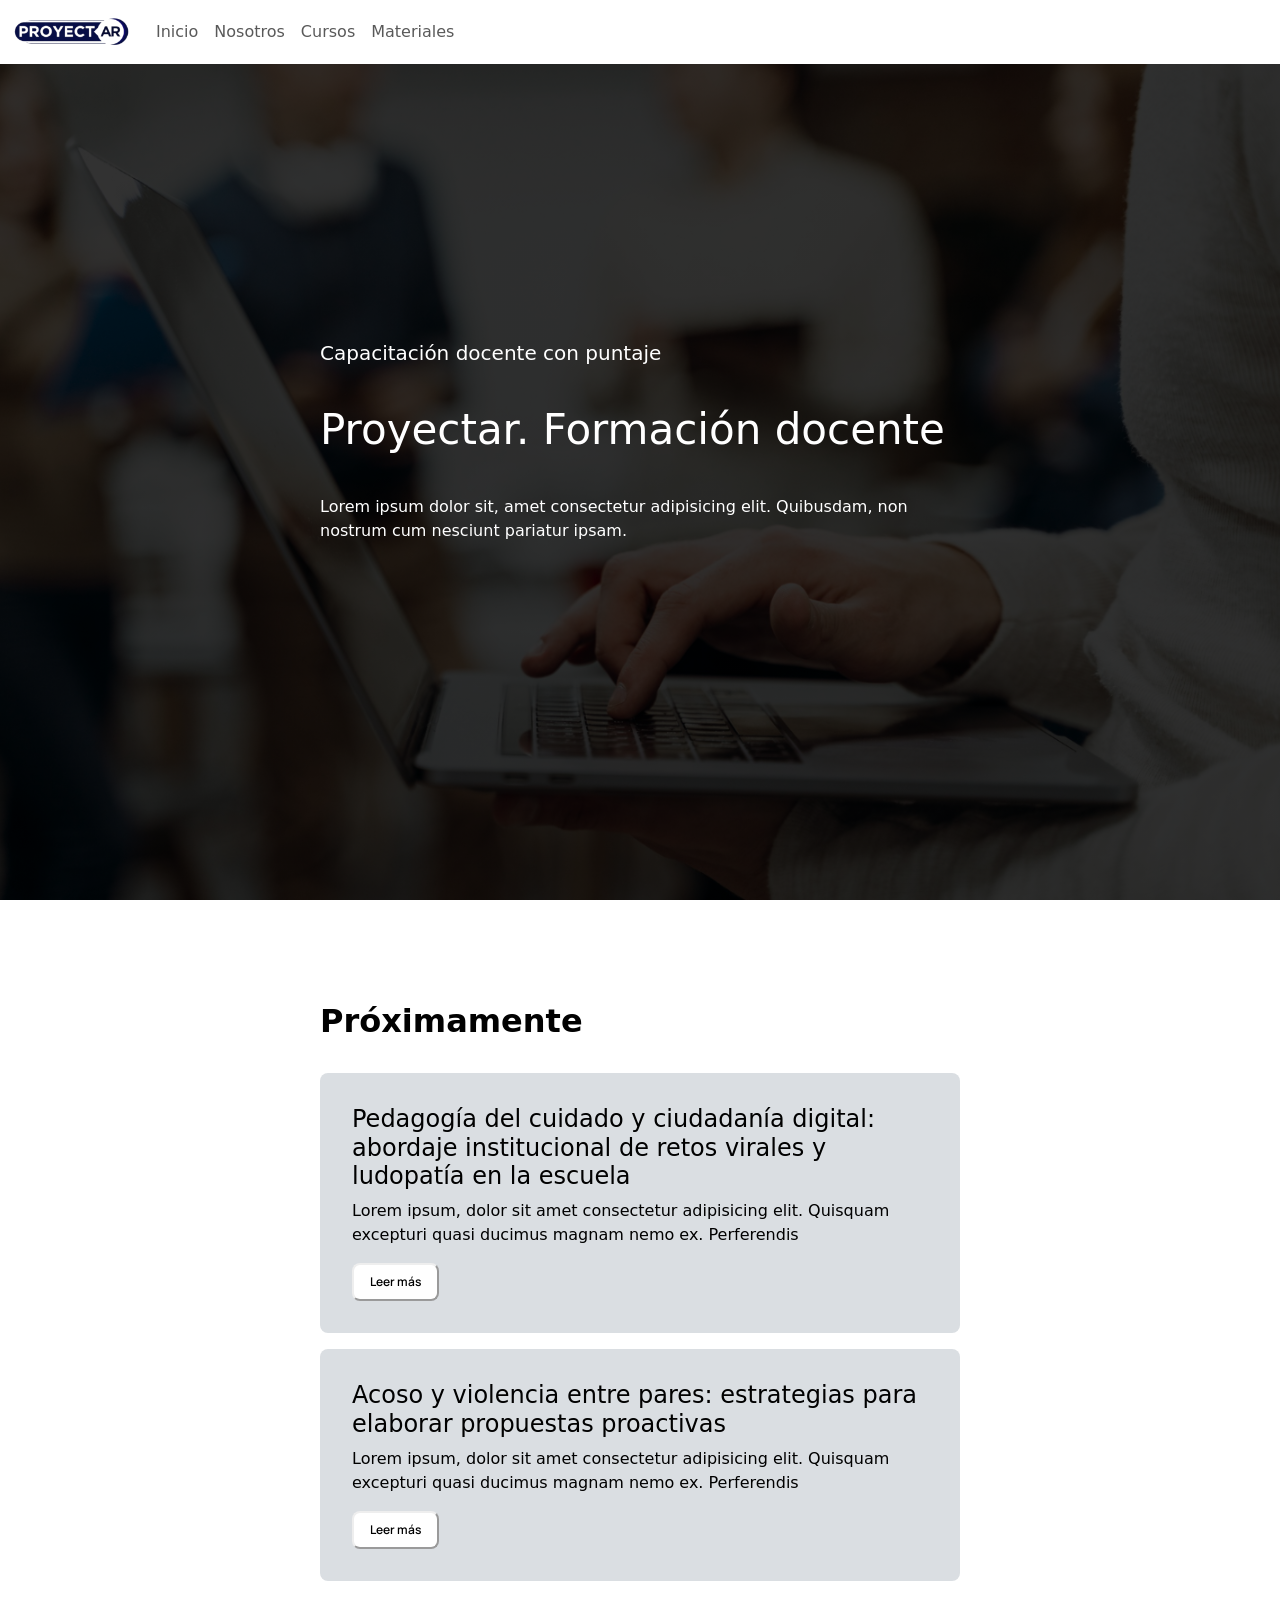
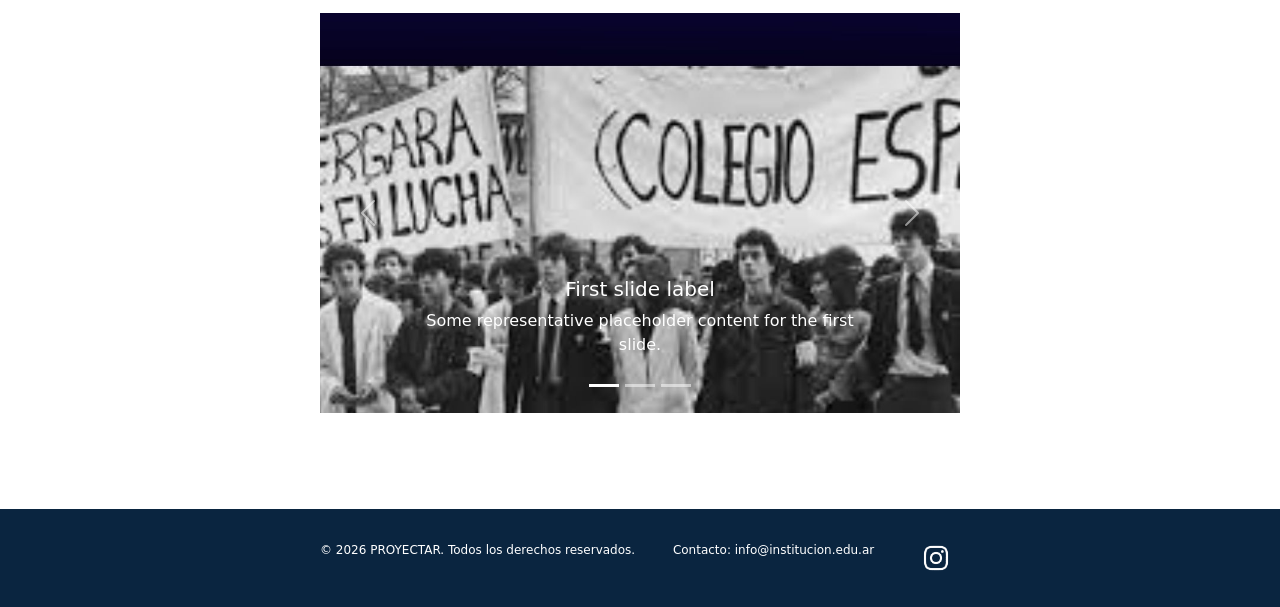
==== index.html @ 366a4c2e "Cambio de font family" ====
<!DOCTYPE html>
<html lang="en">

<head>
    <meta charset="UTF-8">
    <meta name="viewport" content="width=device-width, initial-scale=1.0">
    <title>Proyectar | Capacitación docente</title>
    <!--css-->
    <link rel="stylesheet" href="./css/styles.css">

    <!--Fonts-->
    <link rel="preconnect" href="https://fonts.googleapis.com">
    <link rel="preconnect" href="https://fonts.gstatic.com" crossorigin>
    <link href="https://fonts.googleapis.com/css2?family=Manrope:wght@200..800&display=swap" rel="stylesheet">
    <link rel="preconnect" href="https://fonts.googleapis.com">
    <link rel="preconnect" href="https://fonts.gstatic.com" crossorigin>
    <link
        href="https://fonts.googleapis.com/css2?family=Lora:ital,wght@0,400..700;1,400..700&family=Manrope:wght@200..800&display=swap"
        rel="stylesheet">
    <!--Bootstrap-->
    <link href="https://cdn.jsdelivr.net/npm/bootstrap@5.3.8/dist/css/bootstrap.min.css" rel="stylesheet"
        integrity="sha384-sRIl4kxILFvY47J16cr9ZwB07vP4J8+LH7qKQnuqkuIAvNWLzeN8tE5YBujZqJLB" crossorigin="anonymous">
</head>

<body>
    <header>

        <nav class="navbar fixed-top navbar-expand-lg bg-white bg-gradient navbar-light">
            <div class="container-fluid">
                <a class="navbar-brand fw-bold text-uppercase" href="./index.html"><img
                        src="./img/proyectarLogoPrincipal1.png" width="120"></a>
                <button class="navbar-toggler" type="button" data-bs-toggle="collapse" data-bs-target="#navbarNav"
                    aria-controls="navbarNav" aria-expanded="false" aria-label="Toggle navigation">
                    <span class="navbar-toggler-icon"></span>
                </button>
                <div class="collapse navbar-collapse" id="navbarNav">
                    <ul class="navbar-nav">
                        <li class="nav-item">
                            <a class="nav-link" aria-current="page" href="#">Inicio</a>
                        </li>
                        <li class="nav-item">
                            <a class="nav-link" href="#">Nosotros</a>
                        </li>
                        <li class="nav-item">
                            <a class="nav-link" href="../pages/cursos.html">Cursos</a>
                        </li>
                        <li class="nav-item">
                            <a class="nav-link" aria-disabled="true">Materiales</a>
                        </li>
                    </ul>
                </div>
            </div>
        </nav>

        <div class="oscurecerFondo">
            <div class="indexHeaderContenedorInferior">
                <h1>Capacitación docente con puntaje</h1>
                <h2>Proyectar. Formación docente</h2>
                <p>Lorem ipsum dolor sit, amet consectetur adipisicing elit. Quibusdam, non nostrum cum nesciunt
                    pariatur ipsam.</p>
            </div>
        </div>
    </header>
    <main>
        <section class="indexMain">
            <h3>Próximamente</h3>
            <div class="indexContenedorArticle">
                <article class="indexMainArticleNovedad">
                    <h4>Pedagogía del cuidado y ciudadanía digital: abordaje institucional de retos
                        virales y ludopatía en la escuela</h4>
                    <p>Lorem ipsum, dolor sit amet consectetur adipisicing elit. Quisquam excepturi quasi ducimus magnam
                        nemo ex.
                        Perferendis</p>
                    <button onclick="window.location.href='../pages/cursos.html'">Leer más</button>
                </article>
                <article class="indexMainArticleNovedad">
                    <h4>Acoso y violencia entre pares: estrategias para elaborar propuestas
                        proactivas</h4>
                    <p>Lorem ipsum, dolor sit amet consectetur adipisicing elit. Quisquam excepturi quasi ducimus magnam
                        nemo ex.
                        Perferendis</p>
                    <button onclick="window.location.href='../pages/cursos.html'">Leer más</button>
                </article>
            </div>


            <div id="carouselExampleCaptions" class="carousel slide indexCarousel">
                <div class="carousel-indicators">
                    <button type="button" data-bs-target="#carouselExampleCaptions" data-bs-slide-to="0" class="active"
                        aria-current="true" aria-label="Slide 1"></button>
                    <button type="button" data-bs-target="#carouselExampleCaptions" data-bs-slide-to="1"
                        aria-label="Slide 2"></button>
                    <button type="button" data-bs-target="#carouselExampleCaptions" data-bs-slide-to="2"
                        aria-label="Slide 3"></button>
                </div>
                <div class="carousel-inner">
                    <div class="carousel-item active">
                        <img src="./img/foto1Carusel.jpg" class="d-block w-30" alt="...">
                        <div class="carousel-caption d-none d-md-block">
                            <h5>First slide label</h5>
                            <p>Some representative placeholder content for the first slide.</p>
                        </div>
                    </div>
                    <div class="carousel-item">
                        <img src="./img/foto2Carusel.jpg" class="d-block w-30" alt="...">
                        <div class="carousel-caption d-none d-md-block">
                            <h5>Second slide label</h5>
                            <p>Some representative placeholder content for the second slide.</p>
                        </div>
                    </div>
                    <div class="carousel-item">
                        <img src="./img/foto3Carusel.jpg" class="d-block w-30" alt="...">
                        <div class="carousel-caption d-none d-md-block">
                            <h5>Third slide label</h5>
                            <p>Some representative placeholder content for the third slide.</p>
                        </div>
                    </div>
                </div>
                <button class="carousel-control-prev" type="button" data-bs-target="#carouselExampleCaptions"
                    data-bs-slide="prev">
                    <span class="carousel-control-prev-icon" aria-hidden="true"></span>
                    <span class="visually-hidden">Previous</span>
                </button>
                <button class="carousel-control-next" type="button" data-bs-target="#carouselExampleCaptions"
                    data-bs-slide="next">
                    <span class="carousel-control-next-icon" aria-hidden="true"></span>
                    <span class="visually-hidden">Next</span>
                </button>
            </div>
        </section>
    </main>
    <footer>
        <p>© 2026 PROYECTAR. Todos los derechos reservados.</p>
        <p>Contacto: info@institucion.edu.ar</p>
        <a href="https://www.instagram.com/proyectar_formaciondocente/" alt="Ir a Instagram" target="_blank">
            <img src="./img/footerInstagram.png" alt="Logo Instagram"></a>
    </footer>
    <script src="https://cdn.jsdelivr.net/npm/bootstrap@5.3.8/dist/js/bootstrap.bundle.min.js"
        integrity="sha384-FKyoEForCGlyvwx9Hj09JcYn3nv7wiPVlz7YYwJrWVcXK/BmnVDxM+D2scQbITxI"
        crossorigin="anonymous"></script>


</body>

</html>
---- css/styles.css ----
header {
  background-image: linear-gradient(rgba(0, 0, 0, 0.8), rgba(0, 0, 0, 0.8)), url("../img/indexHeaderFoto.jpg");
  background-size: cover;
  background-position: center;
  background-repeat: no-repeat;
}
header .indexHeaderContenedorInferior {
  display: flex;
  flex-direction: column;
  justify-content: center;
  height: 100vh;
  padding: 1rem;
  color: #fff;
  gap: 2rem;
}
header .indexHeaderContenedorInferior h1 {
  font-size: 20px;
}
header .indexHeaderContenedorInferior h2 {
  font-size: 42px;
}
header .indexHeaderContenedorInferior p {
  font-size: 16px;
}

@media (min-width: 450px) {
  header .indexHeaderContenedorInferior {
    padding: 0 4rem;
  }
}
@media (min-width: 800px) {
  header .indexHeaderContenedorInferior {
    padding: 0 20rem;
  }
}
main {
  margin-top: 3%;
  padding: 2rem 1rem;
  background-color: #fff;
  background-size: cover;
  background-position: center;
  background-repeat: no-repeat;
  color: #010101;
}
main h3 {
  font-size: 32px;
  font-weight: 600;
  margin-bottom: 2rem;
}
main a {
  text-decoration: none;
}
main .indexContenedorArticle {
  display: flexbox;
  flex-wrap: wrap;
  gap: 1rem;
}
main .indexMainArticleNovedad {
  background-color: #dadee2;
  border-radius: 0.5rem;
  color: #010101;
  padding: 2rem;
  margin: 1rem 0;
  gap: 1.5rem;
}
main .indexMainArticleNovedad button {
  border-radius: 0.5rem;
  background-color: #fff;
  border-color: unset;
  font-family: "Manrope", sans-serif;
  font-size: 12px;
  font-weight: 600;
  padding: 0.5rem 1rem;
}
main .indexMainArticleNovedad button:hover {
  background-color: #2D6CDF;
  color: #fff;
}
main .indexMainArticleNovedad button h4 {
  font-size: 16;
  font-weight: 600;
}
main .indexCarousel {
  margin: 2rem 0;
}
main .indexCarousel img {
  height: 250px;
  width: 100%;
  object-fit: cover;
}
main .cursosMainContenedor {
  margin-bottom: 4rem;
}
main .cursosMainContenedor button {
  border-radius: 0.5rem;
  background-color: #fff;
  border-color: unset;
  font-family: "Manrope", sans-serif;
  font-size: 12px;
  font-weight: 600;
  padding: 0.5rem 1rem;
}
main .cursosMainContenedor button:hover {
  background-color: #2D6CDF;
  color: #fff;
}
main .cursosTitulo {
  display: flex;
  flex-direction: column;
  padding: 1rem 0;
  margin-bottom: 2rem;
  gap: 1rem;
}

@media (min-width: 450px) {
  main {
    padding: 2rem 4rem;
  }
  main .indexCarousel {
    margin: 2rem 0;
  }
  main .indexCarousel img {
    height: 400px;
    object-fit: cover;
  }
  main .cursosMainContenedor {
    margin-bottom: 6rem;
  }
}
@media (min-width: 800px) {
  main {
    padding: 4rem 20rem;
  }
  main .cursosMainContenedor {
    margin-bottom: 4rem;
  }
}
footer {
  display: flex;
  flex-wrap: wrap;
  justify-content: space-between;
  padding: 2rem 1rem;
  background-color: #0A2540;
  background-size: cover;
  background-position: center;
  background-repeat: no-repeat;
  color: #fff;
  gap: 1rem;
}
footer img {
  width: 3rem;
}
footer h4 {
  font-size: 16px;
}
footer h5 {
  font-size: 14px;
}
footer P {
  font-size: 12px;
}

@media (min-width: 400px) {
  footer {
    padding: 2rem 4rem;
  }
}
@media (min-width: 800px) {
  footer {
    padding: 2rem 20rem;
  }
}
body {
  font-family: "Manrope", sans-serif;
}

/*# sourceMappingURL=styles.css.map */
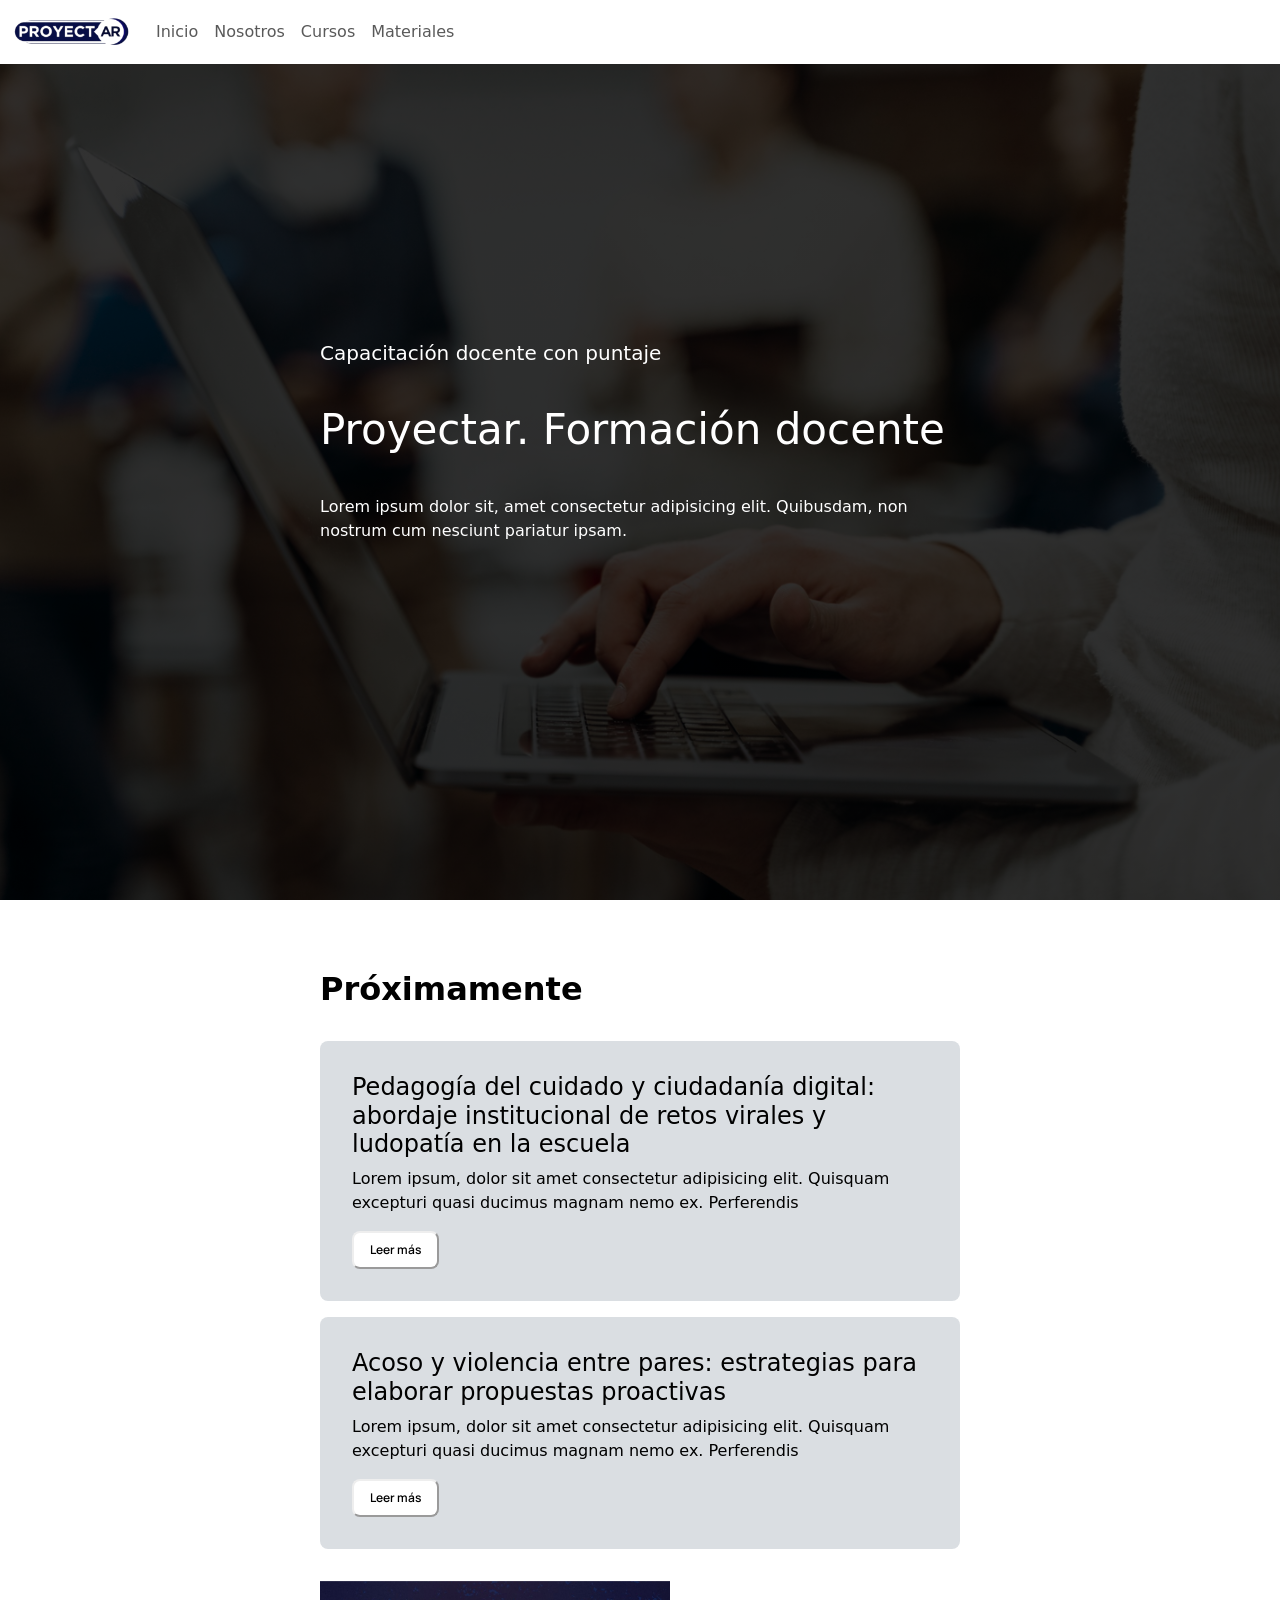
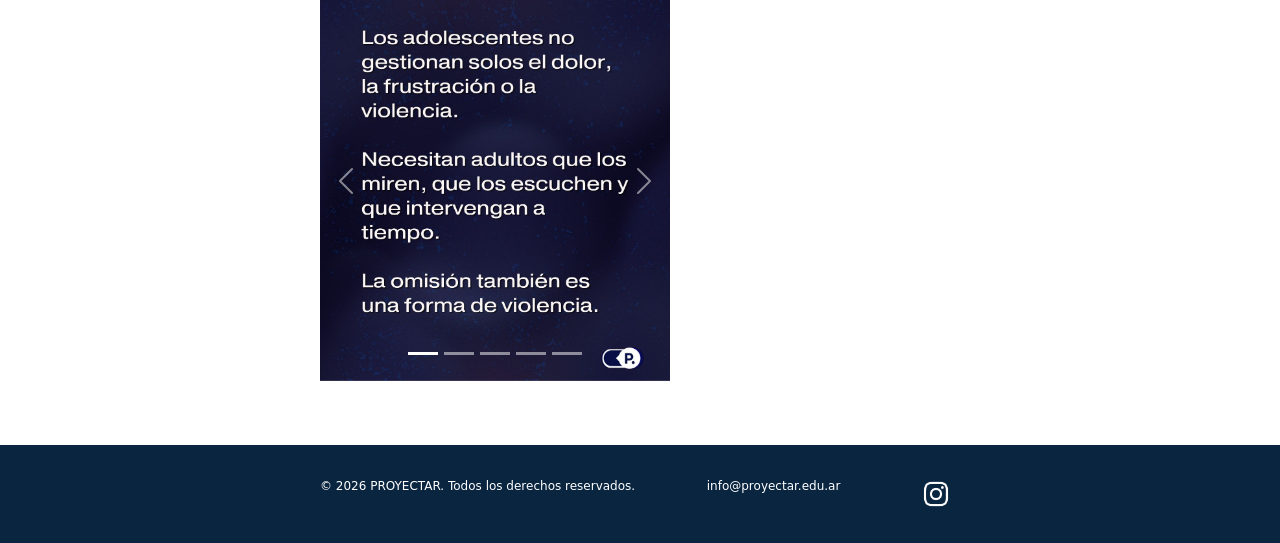
==== commit a930169b: "Edición carusel index" ====
--- a/index.html
+++ b/index.html
@@ -84,7 +84,7 @@
             </div>
 
 
-            <div id="carouselExampleCaptions" class="carousel slide indexCarousel">
+            <div id="carouselExampleCaptions" class="carousel slide indexCarusel">
                 <div class="carousel-indicators">
                     <button type="button" data-bs-target="#carouselExampleCaptions" data-bs-slide-to="0" class="active"
                         aria-current="true" aria-label="Slide 1"></button>
@@ -92,29 +92,47 @@
                         aria-label="Slide 2"></button>
                     <button type="button" data-bs-target="#carouselExampleCaptions" data-bs-slide-to="2"
                         aria-label="Slide 3"></button>
+                              <button type="button" data-bs-target="#carouselExampleCaptions" data-bs-slide-to="3"
+                        aria-label="Slide 4"></button>
+                              <button type="button" data-bs-target="#carouselExampleCaptions" data-bs-slide-to="4"
+                        aria-label="Slide 5"></button>
+                             
                 </div>
                 <div class="carousel-inner">
                     <div class="carousel-item active">
-                        <img src="./img/foto1Carusel.jpg" class="d-block w-30" alt="...">
+                        <img src="./img/indexPlacaAzul1.jpg" class="d-block w-100" alt="...">
                         <div class="carousel-caption d-none d-md-block">
-                            <h5>First slide label</h5>
-                            <p>Some representative placeholder content for the first slide.</p>
+                         
+                        
                         </div>
                     </div>
                     <div class="carousel-item">
-                        <img src="./img/foto2Carusel.jpg" class="d-block w-30" alt="...">
+                        <img src="./img/indexPlacaAzul2.jpg" class="d-block w-100" alt="...">
                         <div class="carousel-caption d-none d-md-block">
-                            <h5>Second slide label</h5>
-                            <p>Some representative placeholder content for the second slide.</p>
+                  
+                      
                         </div>
                     </div>
                     <div class="carousel-item">
-                        <img src="./img/foto3Carusel.jpg" class="d-block w-30" alt="...">
+                        <img src="./img/indexPlacaAzul3.jpg" class="d-block w-100" alt="...">
                         <div class="carousel-caption d-none d-md-block">
-                            <h5>Third slide label</h5>
-                            <p>Some representative placeholder content for the third slide.</p>
+                        
+
                         </div>
                     </div>
+                    <div class="carousel-item">
+                        <img src="./img/indexPlacaAzul4.jpg" class="d-block w-100" alt="...">
+                        <div class="carousel-caption d-none d-md-block">
+                        
+                        </div>
+                    </div>
+                    <div class="carousel-item">
+                        <img src="./img/indexPlacaAzul5.jpg" class="d-block w-100" alt="...">
+                        <div class="carousel-caption d-none d-md-block">
+                        
+                          
+                    </div>
+                
                 </div>
                 <button class="carousel-control-prev" type="button" data-bs-target="#carouselExampleCaptions"
                     data-bs-slide="prev">
@@ -130,11 +148,11 @@
         </section>
     </main>
     <footer>
-        <p>© 2026 PROYECTAR. Todos los derechos reservados.</p>
-        <p>Contacto: info@institucion.edu.ar</p>
-        <a href="https://www.instagram.com/proyectar_formaciondocente/" alt="Ir a Instagram" target="_blank">
-            <img src="./img/footerInstagram.png" alt="Logo Instagram"></a>
-    </footer>
+           <div> <p>© 2026 PROYECTAR. Todos los derechos reservados.</p></div>
+       
+        <div><p>info@proyectar.edu.ar</p></div>
+        <div><a href="https://www.instagram.com/proyectar_formaciondocente/" alt="Ir a Instagram" target="_blank">
+            <img src="../img/footerInstagram.png" alt="Logo Instagram"></a></div>
     <script src="https://cdn.jsdelivr.net/npm/bootstrap@5.3.8/dist/js/bootstrap.bundle.min.js"
         integrity="sha384-FKyoEForCGlyvwx9Hj09JcYn3nv7wiPVlz7YYwJrWVcXK/BmnVDxM+D2scQbITxI"
         crossorigin="anonymous"></script>
--- a/css/styles.css
+++ b/css/styles.css
@@ -25,10 +25,10 @@
 
 @media (min-width: 450px) {
   header .indexHeaderContenedorInferior {
-    padding: 0 4rem;
+    padding: 0 6rem;
   }
 }
-@media (min-width: 800px) {
+@media (min-width: 890px) {
   header .indexHeaderContenedorInferior {
     padding: 0 20rem;
   }
@@ -80,10 +80,10 @@
   font-size: 16;
   font-weight: 600;
 }
-main .indexCarousel {
+main .indexCarusel {
   margin: 2rem 0;
 }
-main .indexCarousel img {
+main .indexCarusel img {
   height: 250px;
   width: 100%;
   object-fit: cover;
@@ -114,12 +114,12 @@
 
 @media (min-width: 450px) {
   main {
-    padding: 2rem 4rem;
+    padding: 2rem 6rem;
   }
-  main .indexCarousel {
+  main .indexCarusel {
     margin: 2rem 0;
   }
-  main .indexCarousel img {
+  main .indexCarusel img {
     height: 400px;
     object-fit: cover;
   }
@@ -127,9 +127,9 @@
     margin-bottom: 6rem;
   }
 }
-@media (min-width: 800px) {
+@media (min-width: 890px) {
   main {
-    padding: 4rem 20rem;
+    padding: 2rem 20rem;
   }
   main .cursosMainContenedor {
     margin-bottom: 4rem;
@@ -139,6 +139,7 @@
   display: flex;
   flex-wrap: wrap;
   justify-content: space-between;
+  align-items: center;
   padding: 2rem 1rem;
   background-color: #0A2540;
   background-size: cover;
@@ -160,14 +161,35 @@
   font-size: 12px;
 }
 
-@media (min-width: 400px) {
+@media (min-width: 450px) {
   footer {
-    padding: 2rem 4rem;
+    padding: 2rem 6rem;
   }
 }
-@media (min-width: 800px) {
+@media (min-width: 890px) {
   footer {
     padding: 2rem 20rem;
+  }
+}
+.indexCarusel {
+  width: 90%;
+  max-width: 350px;
+  margin: 0 auto;
+}
+.indexCarusel img {
+  width: 100%;
+  height: auto;
+  display: block;
+}
+
+@media (min-width: 768px) {
+  .indexCarousel {
+    max-width: 700px;
+  }
+}
+@media (min-width: 1200px) {
+  .indexCarousel {
+    max-width: 1000px;
   }
 }
 body {
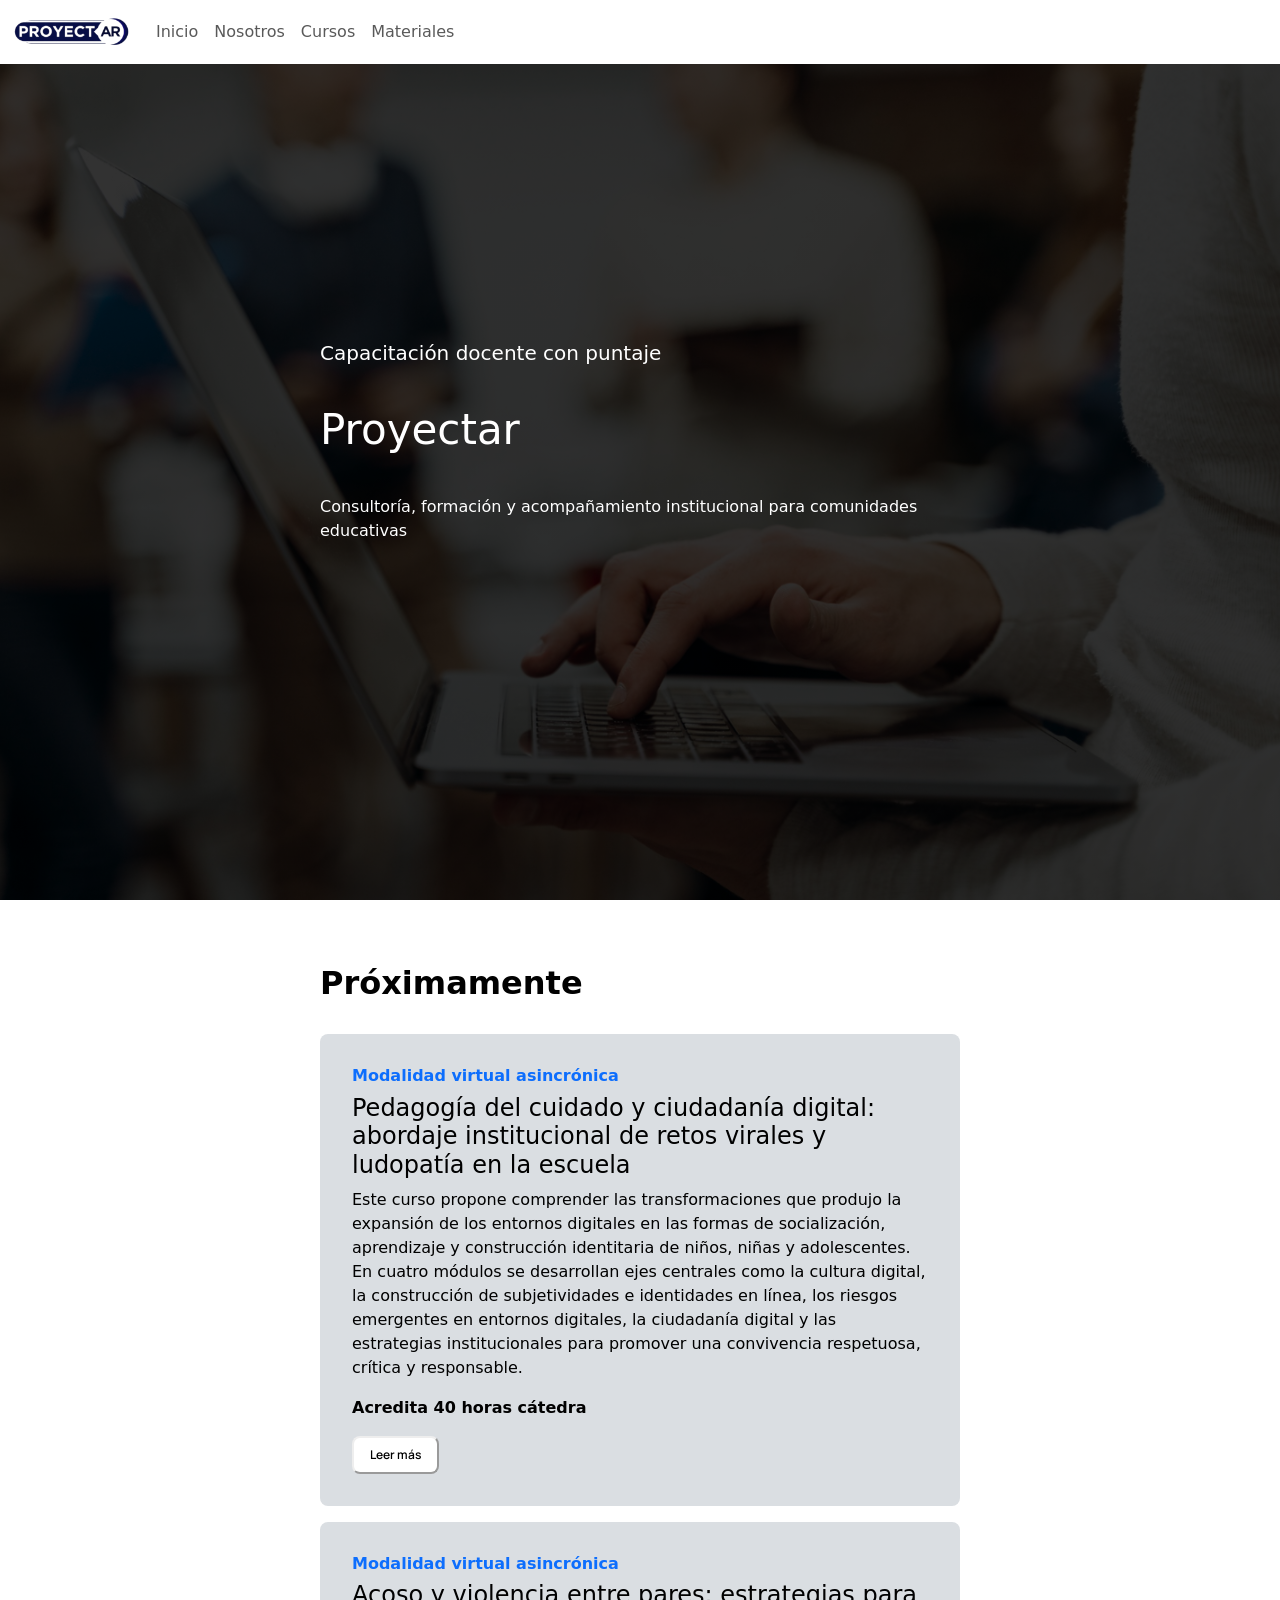
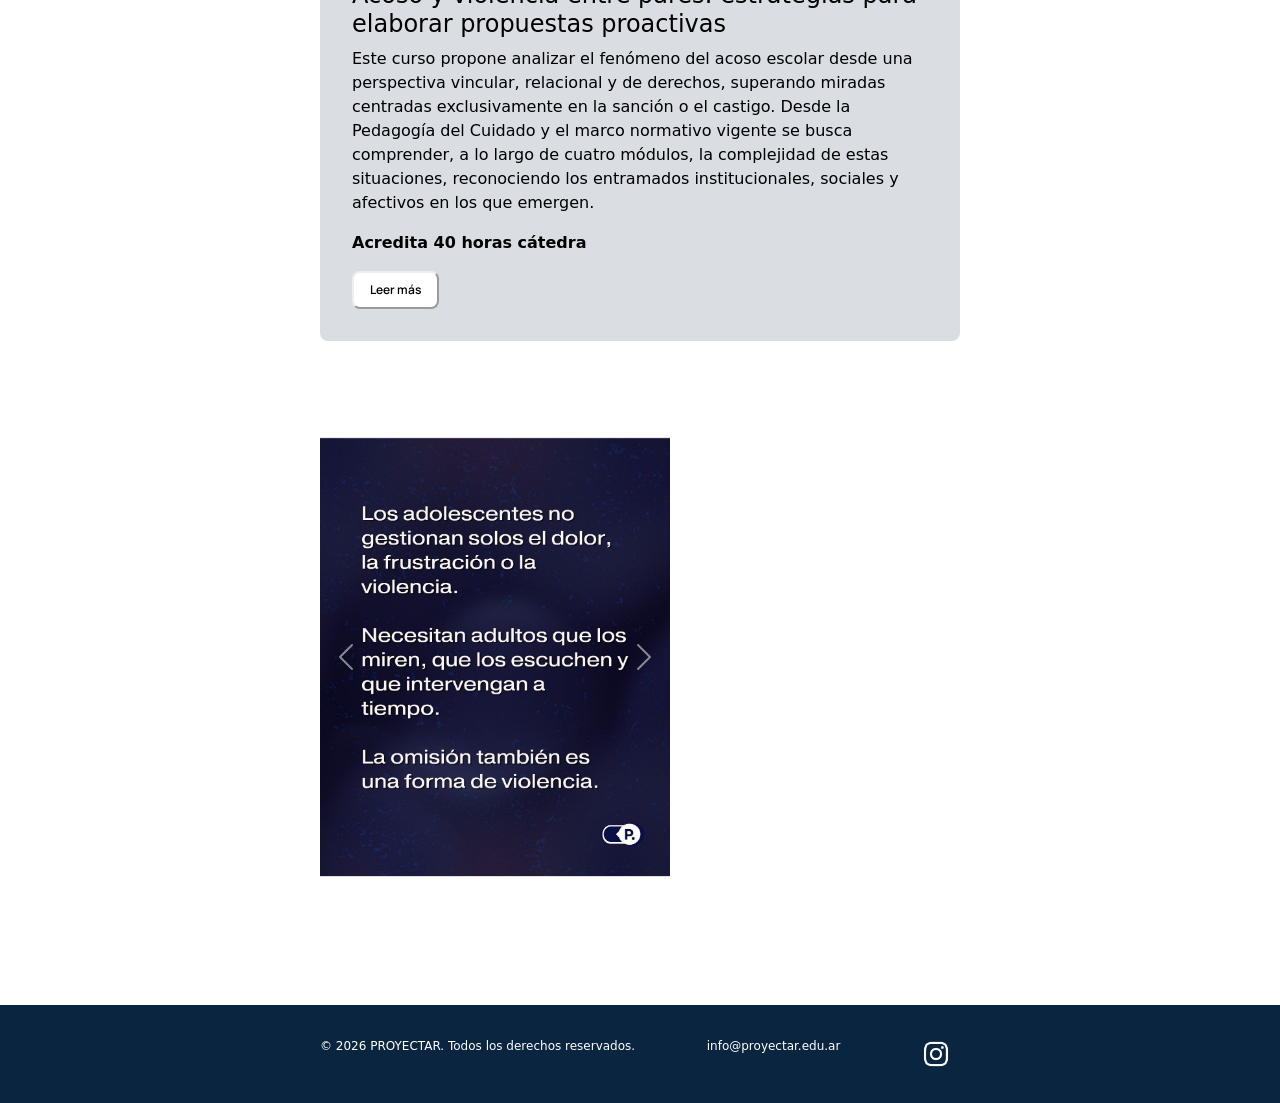
==== commit f64e7250: "Creación page Materiales" ====
--- a/index.html
+++ b/index.html
@@ -36,16 +36,16 @@
                 <div class="collapse navbar-collapse" id="navbarNav">
                     <ul class="navbar-nav">
                         <li class="nav-item">
-                            <a class="nav-link" aria-current="page" href="#">Inicio</a>
+                            <a class="nav-link" aria-current="page" href="index.html">Inicio</a>
                         </li>
                         <li class="nav-item">
-                            <a class="nav-link" href="#">Nosotros</a>
+                            <a class="nav-link" href="pages/nosotros.html">Nosotros</a>
                         </li>
                         <li class="nav-item">
-                            <a class="nav-link" href="../pages/cursos.html">Cursos</a>
+                            <a class="nav-link" href="pages/cursos.html">Cursos</a>
                         </li>
                         <li class="nav-item">
-                            <a class="nav-link" aria-disabled="true">Materiales</a>
+                            <a class="nav-link" href="pages/materiales.html">Materiales</a>
                         </li>
                     </ul>
                 </div>
@@ -55,9 +55,9 @@
         <div class="oscurecerFondo">
             <div class="indexHeaderContenedorInferior">
                 <h1>Capacitación docente con puntaje</h1>
-                <h2>Proyectar. Formación docente</h2>
-                <p>Lorem ipsum dolor sit, amet consectetur adipisicing elit. Quibusdam, non nostrum cum nesciunt
-                    pariatur ipsam.</p>
+                <h2>Proyectar</h2>
+                <p>Consultoría, formación y acompañamiento institucional para comunidades educativas
+                </p>
             </div>
         </div>
     </header>
@@ -66,20 +66,29 @@
             <h3>Próximamente</h3>
             <div class="indexContenedorArticle">
                 <article class="indexMainArticleNovedad">
-                    <h4>Pedagogía del cuidado y ciudadanía digital: abordaje institucional de retos
-                        virales y ludopatía en la escuela</h4>
-                    <p>Lorem ipsum, dolor sit amet consectetur adipisicing elit. Quisquam excepturi quasi ducimus magnam
-                        nemo ex.
-                        Perferendis</p>
-                    <button onclick="window.location.href='../pages/cursos.html'">Leer más</button>
+                    <h6 class="fw-bold text-primary">Modalidad virtual asincrónica<h6>
+                            <h4>Pedagogía del cuidado y ciudadanía digital: abordaje institucional de retos
+                                virales y ludopatía en la escuela</h4>
+                            <p>Este curso propone comprender las transformaciones que produjo la expansión de los
+                                entornos digitales en las formas de socialización, aprendizaje y construcción
+                                identitaria de niños, niñas y adolescentes. En cuatro módulos se desarrollan ejes
+                                centrales como la cultura digital, la construcción de subjetividades e identidades en
+                                línea, los riesgos emergentes en entornos digitales, la ciudadanía digital y las
+                                estrategias institucionales para promover una convivencia respetuosa, crítica y
+                                responsable.</p>
+                            <p><span class="fw-bold">Acredita 40 horas cátedra</span></p>
+                            <button onclick="window.location.href='../pages/cursos.html'">Leer más</button>
                 </article>
                 <article class="indexMainArticleNovedad">
-                    <h4>Acoso y violencia entre pares: estrategias para elaborar propuestas
-                        proactivas</h4>
-                    <p>Lorem ipsum, dolor sit amet consectetur adipisicing elit. Quisquam excepturi quasi ducimus magnam
-                        nemo ex.
-                        Perferendis</p>
-                    <button onclick="window.location.href='../pages/cursos.html'">Leer más</button>
+                    <h6 class="fw-bold text-primary">Modalidad virtual asincrónica<h6></h6>
+                        <h4>Acoso y violencia entre pares: estrategias para elaborar propuestas
+                            proactivas</h4>
+                        <p>Este curso propone analizar el fenómeno del acoso escolar desde una perspectiva vincular,
+                            relacional y de derechos, superando miradas centradas exclusivamente en la sanción o el
+                            castigo. Desde la Pedagogía del Cuidado y el marco normativo vigente se busca comprender, a lo largo de cuatro módulos, la complejidad de estas situaciones, reconociendo los entramados
+                            institucionales, sociales y afectivos en los que emergen. </p>
+                        <p><span class="fw-bold">Acredita 40 horas cátedra</span></p>
+                        <button onclick="window.location.href='../pages/cursos.html'">Leer más</button>
                 </article>
             </div>
 
@@ -92,70 +101,76 @@
                         aria-label="Slide 2"></button>
                     <button type="button" data-bs-target="#carouselExampleCaptions" data-bs-slide-to="2"
                         aria-label="Slide 3"></button>
-                              <button type="button" data-bs-target="#carouselExampleCaptions" data-bs-slide-to="3"
+                    <button type="button" data-bs-target="#carouselExampleCaptions" data-bs-slide-to="3"
                         aria-label="Slide 4"></button>
-                              <button type="button" data-bs-target="#carouselExampleCaptions" data-bs-slide-to="4"
+                    <button type="button" data-bs-target="#carouselExampleCaptions" data-bs-slide-to="4"
                         aria-label="Slide 5"></button>
-                             
+
                 </div>
                 <div class="carousel-inner">
                     <div class="carousel-item active">
                         <img src="./img/indexPlacaAzul1.jpg" class="d-block w-100" alt="...">
                         <div class="carousel-caption d-none d-md-block">
-                         
-                        
+
+
                         </div>
                     </div>
                     <div class="carousel-item">
                         <img src="./img/indexPlacaAzul2.jpg" class="d-block w-100" alt="...">
                         <div class="carousel-caption d-none d-md-block">
-                  
-                      
+
+
                         </div>
                     </div>
                     <div class="carousel-item">
                         <img src="./img/indexPlacaAzul3.jpg" class="d-block w-100" alt="...">
                         <div class="carousel-caption d-none d-md-block">
-                        
+
 
                         </div>
                     </div>
                     <div class="carousel-item">
                         <img src="./img/indexPlacaAzul4.jpg" class="d-block w-100" alt="...">
                         <div class="carousel-caption d-none d-md-block">
-                        
+
                         </div>
                     </div>
                     <div class="carousel-item">
                         <img src="./img/indexPlacaAzul5.jpg" class="d-block w-100" alt="...">
                         <div class="carousel-caption d-none d-md-block">
-                        
-                          
+
+
+                        </div>
+
                     </div>
-                
+                    <button class="carousel-control-prev" type="button" data-bs-target="#carouselExampleCaptions"
+                        data-bs-slide="prev">
+                        <span class="carousel-control-prev-icon" aria-hidden="true"></span>
+                        <span class="visually-hidden">Previous</span>
+                    </button>
+                    <button class="carousel-control-next" type="button" data-bs-target="#carouselExampleCaptions"
+                        data-bs-slide="next">
+                        <span class="carousel-control-next-icon" aria-hidden="true"></span>
+                        <span class="visually-hidden">Next</span>
+                    </button>
                 </div>
-                <button class="carousel-control-prev" type="button" data-bs-target="#carouselExampleCaptions"
-                    data-bs-slide="prev">
-                    <span class="carousel-control-prev-icon" aria-hidden="true"></span>
-                    <span class="visually-hidden">Previous</span>
-                </button>
-                <button class="carousel-control-next" type="button" data-bs-target="#carouselExampleCaptions"
-                    data-bs-slide="next">
-                    <span class="carousel-control-next-icon" aria-hidden="true"></span>
-                    <span class="visually-hidden">Next</span>
-                </button>
-            </div>
         </section>
     </main>
     <footer>
-           <div> <p>© 2026 PROYECTAR. Todos los derechos reservados.</p></div>
-       
-        <div><p>info@proyectar.edu.ar</p></div>
+        <div>
+            <p>© 2026 PROYECTAR. Todos los derechos reservados.</p>
+        </div>
+
+        <div>
+            <p>info@proyectar.edu.ar</p>
+        </div>
         <div><a href="https://www.instagram.com/proyectar_formaciondocente/" alt="Ir a Instagram" target="_blank">
-            <img src="../img/footerInstagram.png" alt="Logo Instagram"></a></div>
-    <script src="https://cdn.jsdelivr.net/npm/bootstrap@5.3.8/dist/js/bootstrap.bundle.min.js"
-        integrity="sha384-FKyoEForCGlyvwx9Hj09JcYn3nv7wiPVlz7YYwJrWVcXK/BmnVDxM+D2scQbITxI"
-        crossorigin="anonymous"></script>
+                <img src="../img/footerInstagram.png" alt="Logo Instagram"></a></div>
+
+        </footer>     
+        <script src="https://cdn.jsdelivr.net/npm/bootstrap@5.3.8/dist/js/bootstrap.bundle.min.js"
+            integrity="sha384-FKyoEForCGlyvwx9Hj09JcYn3nv7wiPVlz7YYwJrWVcXK/BmnVDxM+D2scQbITxI"
+            crossorigin="anonymous"></script>
 
 
 </body>
--- a/css/styles.css
+++ b/css/styles.css
@@ -34,7 +34,7 @@
   }
 }
 main {
-  margin-top: 3%;
+  margin-top: 2rem;
   padding: 2rem 1rem;
   background-color: #fff;
   background-size: cover;
@@ -84,9 +84,9 @@
   margin: 2rem 0;
 }
 main .indexCarusel img {
-  height: 250px;
+  height: 400px;
   width: 100%;
-  object-fit: cover;
+  object-fit: contain;
 }
 main .cursosMainContenedor {
   margin-bottom: 4rem;
@@ -120,8 +120,8 @@
     margin: 2rem 0;
   }
   main .indexCarusel img {
-    height: 400px;
-    object-fit: cover;
+    height: 500px;
+    object-fit: contain;
   }
   main .cursosMainContenedor {
     margin-bottom: 6rem;
@@ -133,6 +133,13 @@
   }
   main .cursosMainContenedor {
     margin-bottom: 4rem;
+  }
+  main .indexCarusel {
+    margin: 1rem 0;
+  }
+  main .indexCarusel img {
+    height: 600px;
+    object-fit: contain;
   }
 }
 footer {
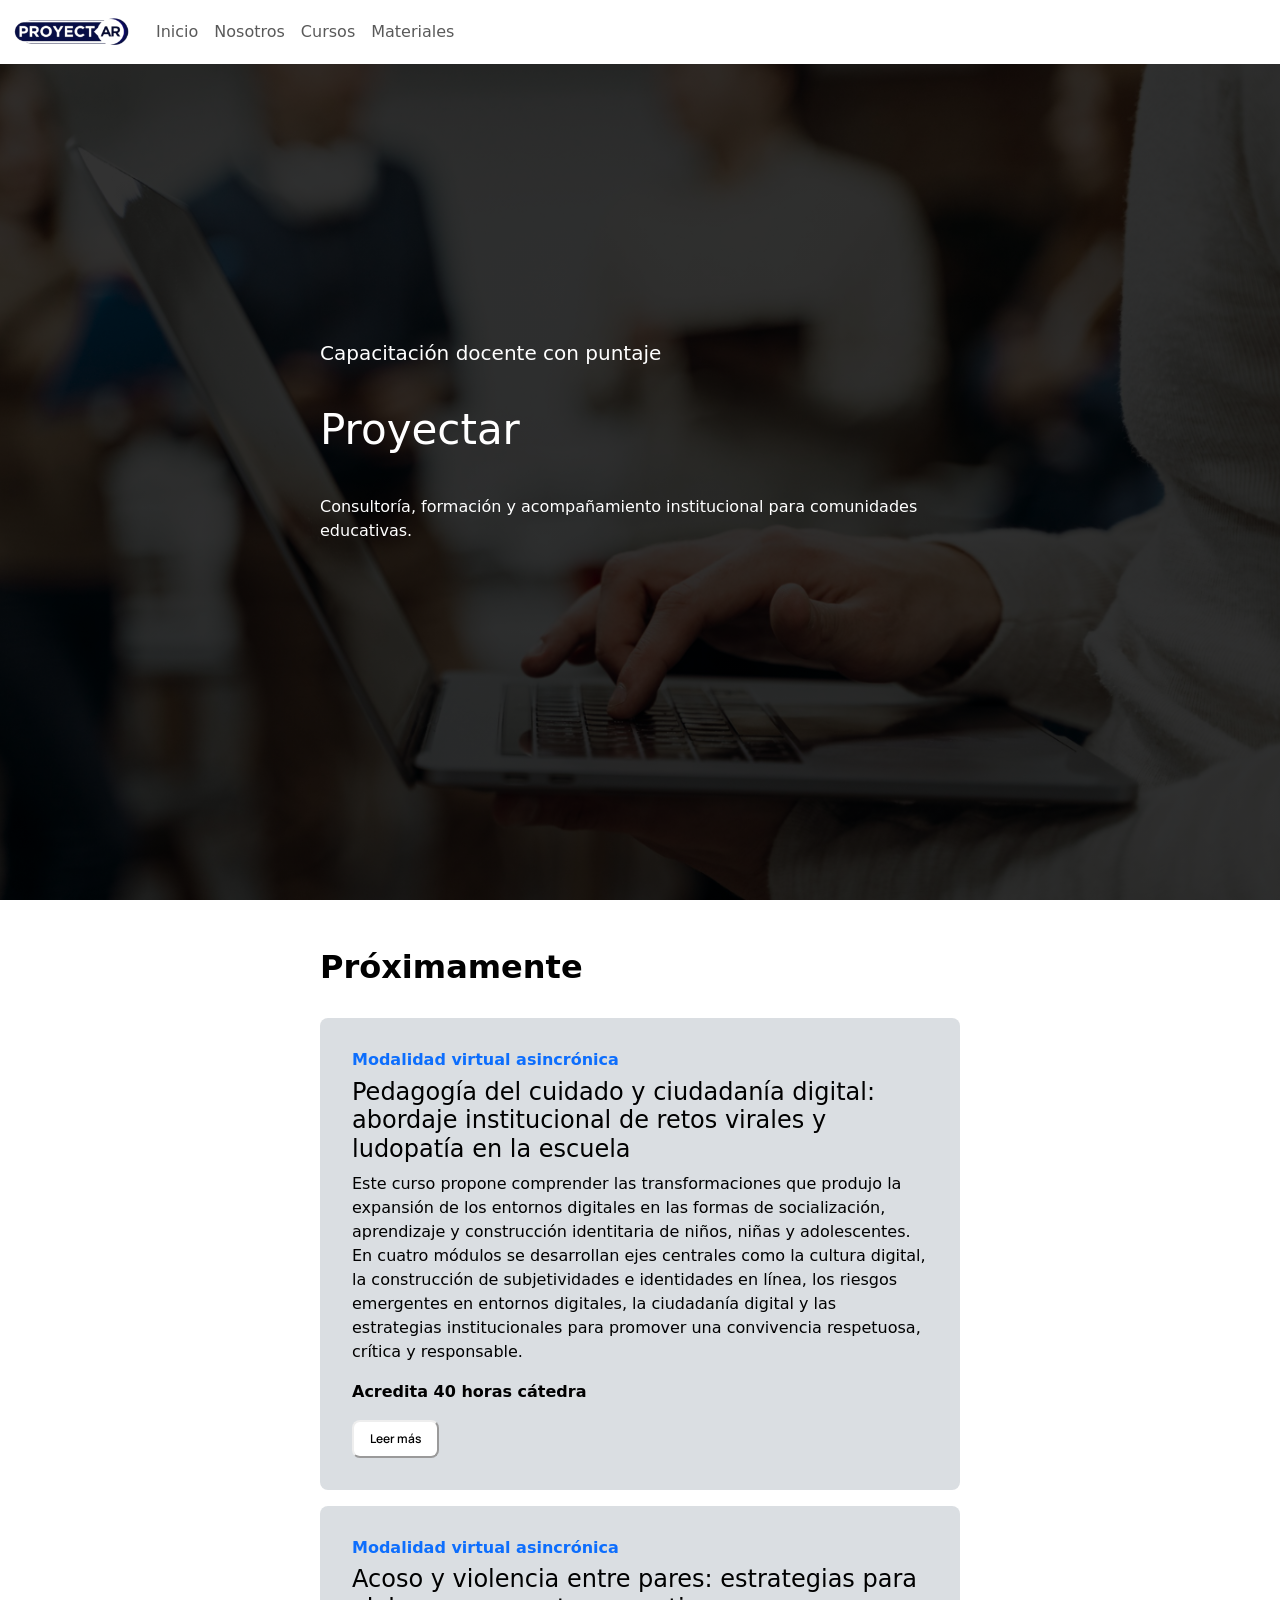
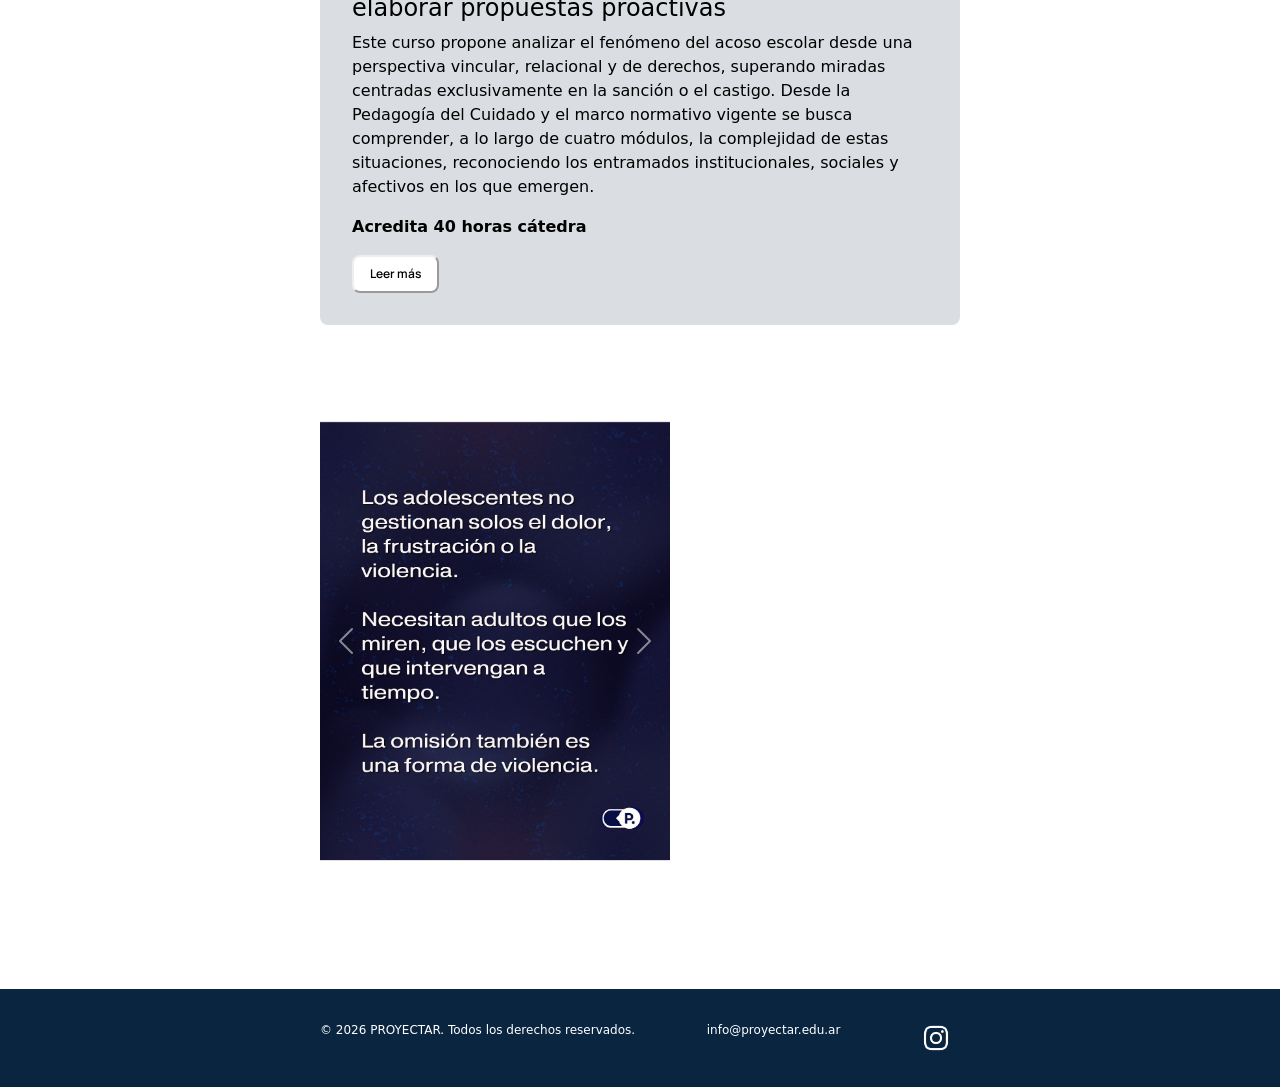
==== commit 956e3ff2: "Actualización contenido" ====
--- a/index.html
+++ b/index.html
@@ -56,7 +56,7 @@
             <div class="indexHeaderContenedorInferior">
                 <h1>Capacitación docente con puntaje</h1>
                 <h2>Proyectar</h2>
-                <p>Consultoría, formación y acompañamiento institucional para comunidades educativas
+                <p>Consultoría, formación y acompañamiento institucional para comunidades educativas.
                 </p>
             </div>
         </div>
@@ -85,7 +85,8 @@
                             proactivas</h4>
                         <p>Este curso propone analizar el fenómeno del acoso escolar desde una perspectiva vincular,
                             relacional y de derechos, superando miradas centradas exclusivamente en la sanción o el
-                            castigo. Desde la Pedagogía del Cuidado y el marco normativo vigente se busca comprender, a lo largo de cuatro módulos, la complejidad de estas situaciones, reconociendo los entramados
+                            castigo. Desde la Pedagogía del Cuidado y el marco normativo vigente se busca comprender, a
+                            lo largo de cuatro módulos, la complejidad de estas situaciones, reconociendo los entramados
                             institucionales, sociales y afectivos en los que emergen. </p>
                         <p><span class="fw-bold">Acredita 40 horas cátedra</span></p>
                         <button onclick="window.location.href='../pages/cursos.html'">Leer más</button>
@@ -167,10 +168,10 @@
         <div><a href="https://www.instagram.com/proyectar_formaciondocente/" alt="Ir a Instagram" target="_blank">
                 <img src="../img/footerInstagram.png" alt="Logo Instagram"></a></div>
 
-        </footer>     
-        <script src="https://cdn.jsdelivr.net/npm/bootstrap@5.3.8/dist/js/bootstrap.bundle.min.js"
-            integrity="sha384-FKyoEForCGlyvwx9Hj09JcYn3nv7wiPVlz7YYwJrWVcXK/BmnVDxM+D2scQbITxI"
-            crossorigin="anonymous"></script>
+    </footer>
+    <script src="https://cdn.jsdelivr.net/npm/bootstrap@5.3.8/dist/js/bootstrap.bundle.min.js"
+        integrity="sha384-FKyoEForCGlyvwx9Hj09JcYn3nv7wiPVlz7YYwJrWVcXK/BmnVDxM+D2scQbITxI"
+        crossorigin="anonymous"></script>
 
 
 </body>
--- a/css/styles.css
+++ b/css/styles.css
@@ -23,7 +23,7 @@
   font-size: 16px;
 }
 
-@media (min-width: 450px) {
+@media (min-width: 600px) {
   header .indexHeaderContenedorInferior {
     padding: 0 6rem;
   }
@@ -34,7 +34,7 @@
   }
 }
 main {
-  margin-top: 2rem;
+  margin-top: 1rem;
   padding: 2rem 1rem;
   background-color: #fff;
   background-size: cover;
@@ -49,6 +49,12 @@
 }
 main a {
   text-decoration: none;
+  color: #5a5757;
+  font-weight: bold;
+}
+main a a:hover {
+  color: #2D6CDF;
+  text-decoration: underline;
 }
 main .indexContenedorArticle {
   display: flexbox;
@@ -112,9 +118,9 @@
   gap: 1rem;
 }
 
-@media (min-width: 450px) {
+@media (min-width: 600px) {
   main {
-    padding: 2rem 6rem;
+    padding: 1rem 6rem;
   }
   main .indexCarusel {
     margin: 2rem 0;
@@ -132,7 +138,7 @@
     padding: 2rem 20rem;
   }
   main .cursosMainContenedor {
-    margin-bottom: 4rem;
+    margin-bottom: 10rem;
   }
   main .indexCarusel {
     margin: 1rem 0;
@@ -168,7 +174,7 @@
   font-size: 12px;
 }
 
-@media (min-width: 450px) {
+@media (min-width: 500px) {
   footer {
     padding: 2rem 6rem;
   }
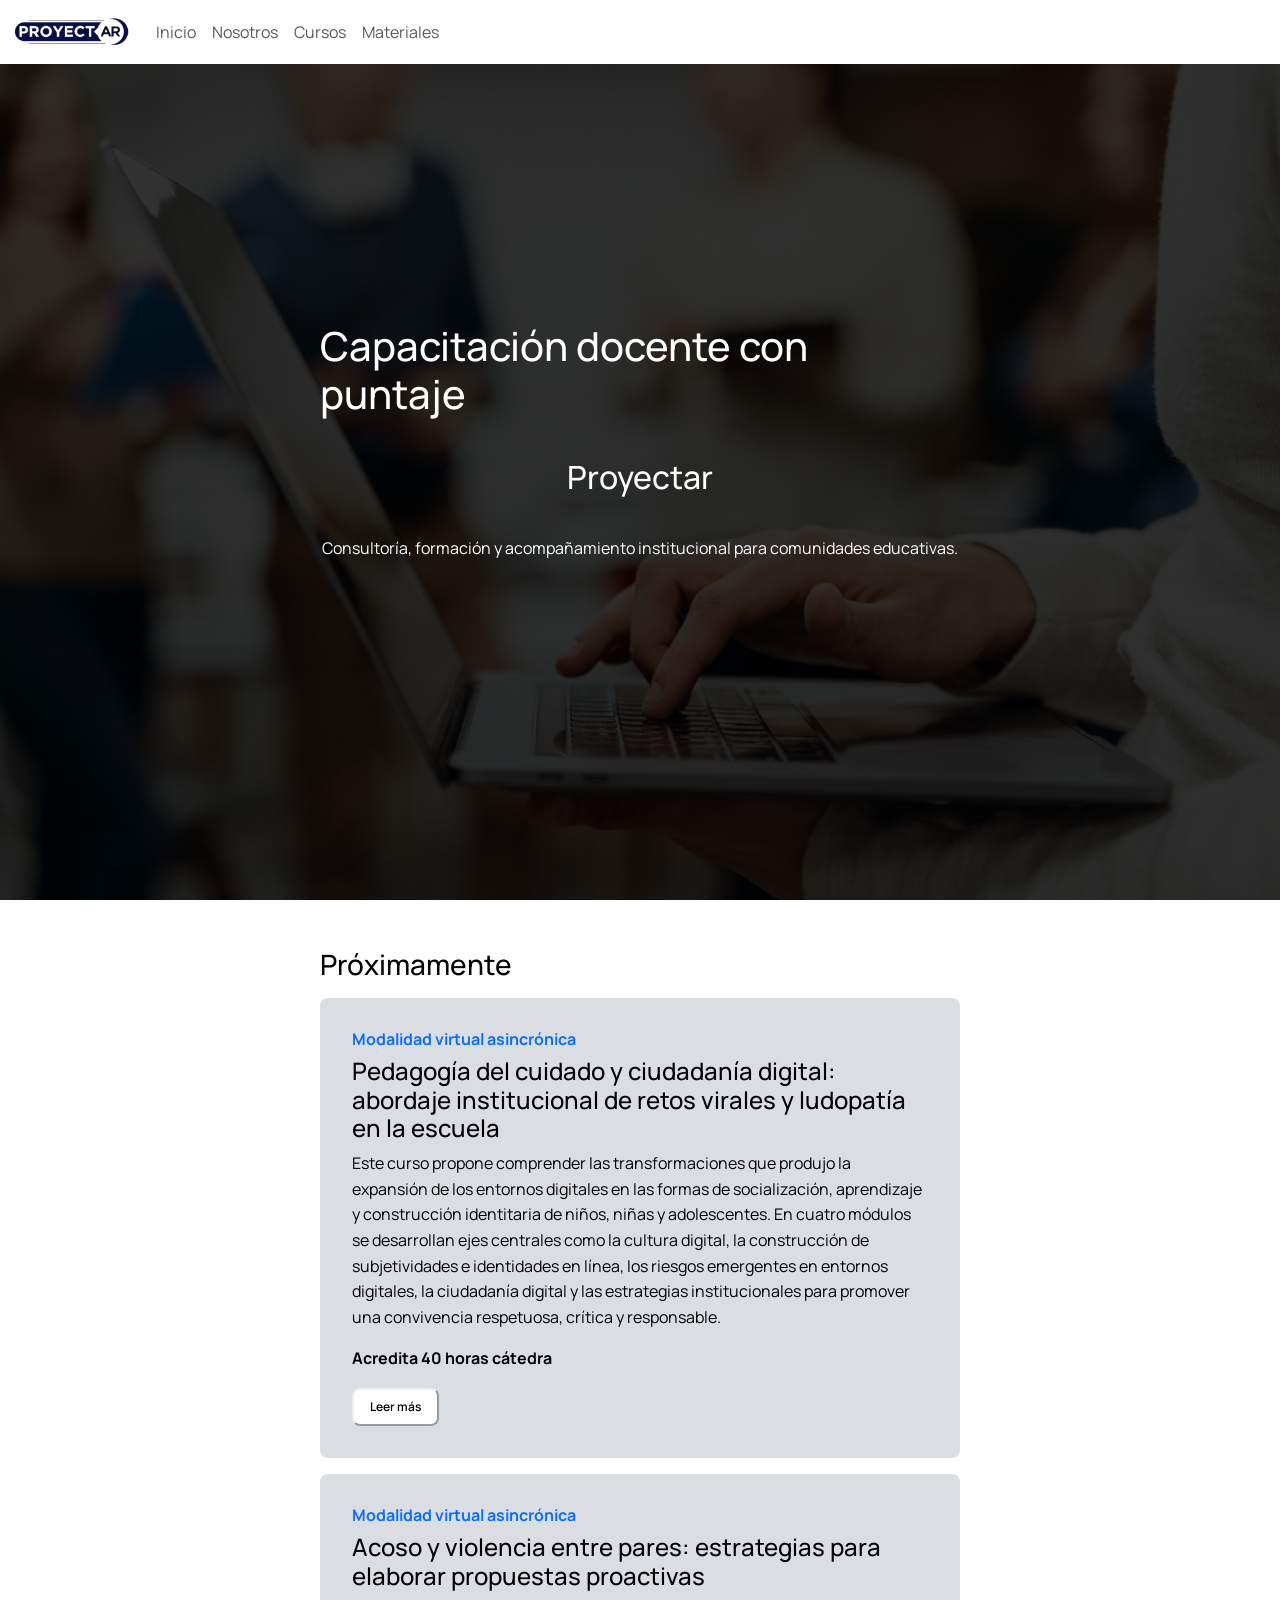
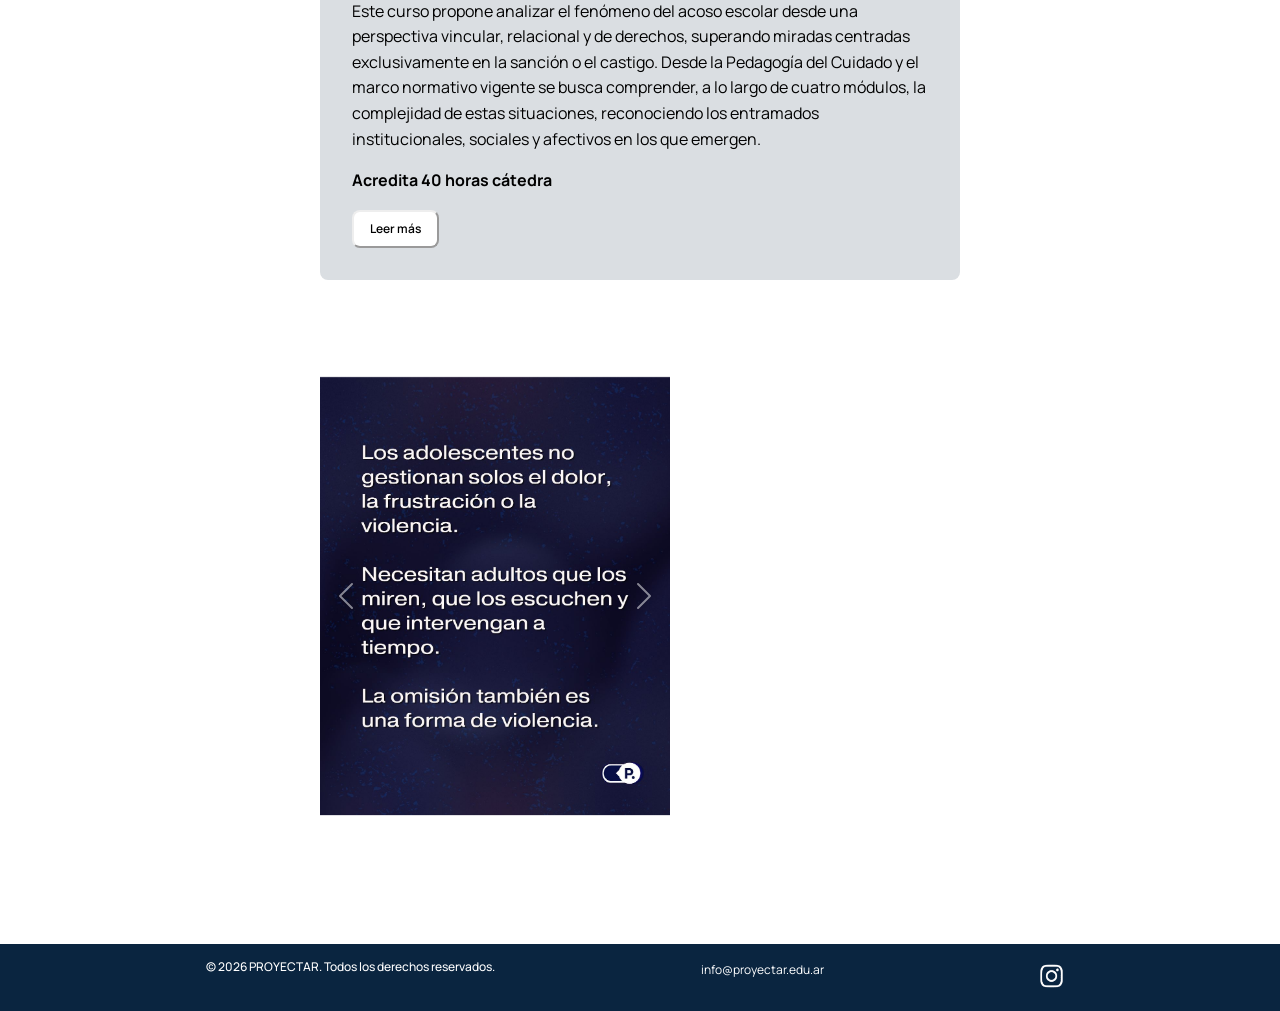
==== commit 1d23ae0b: "Corrección mixins e includes" ====
--- a/index.html
+++ b/index.html
@@ -5,6 +5,9 @@
     <meta charset="UTF-8">
     <meta name="viewport" content="width=device-width, initial-scale=1.0">
     <title>Proyectar | Capacitación docente</title>
+    <meta name="description" content="Proyectar ofrece capacitación docente, formación educativa y recursos pedagógicos para docentes y estudiantes. Cursos actualizados, acompañamiento y desarrollo profesional.">
+
+
     <!--css-->
     <link rel="stylesheet" href="./css/styles.css">
 
@@ -24,35 +27,35 @@
 
 <body>
     <header>
+        <div class="oscurecerFondo">
+            <nav class="navbar fixed-top navbar-expand-lg bg-white bg-gradient navbar-light">
+                <div class="container-fluid">
+                    <a class="navbar-brand fw-bold text-uppercase" href="./index.html"><img
+                            src="./img/proyectarLogoPrincipal1.png" width="120"></a>
+                    <button class="navbar-toggler" type="button" data-bs-toggle="collapse" data-bs-target="#navbarNav"
+                        aria-controls="navbarNav" aria-expanded="false" aria-label="Toggle navigation">
+                        <span class="navbar-toggler-icon"></span>
+                    </button>
+                    <div class="collapse navbar-collapse" id="navbarNav">
+                        <ul class="navbar-nav">
+                            <li class="nav-item">
+                                <a class="nav-link" aria-current="page" href="index.html">Inicio</a>
+                            </li>
+                            <li class="nav-item">
+                                <a class="nav-link" href="pages/nosotros.html">Nosotros</a>
+                            </li>
+                            <li class="nav-item">
+                                <a class="nav-link" href="pages/cursos.html">Cursos</a>
+                            </li>
+                            <li class="nav-item">
+                                <a class="nav-link" href="pages/materiales.html">Materiales</a>
+                            </li>
+                        </ul>
+                    </div>
+                </div>
+            </nav>
 
-        <nav class="navbar fixed-top navbar-expand-lg bg-white bg-gradient navbar-light">
-            <div class="container-fluid">
-                <a class="navbar-brand fw-bold text-uppercase" href="./index.html"><img
-                        src="./img/proyectarLogoPrincipal1.png" width="120"></a>
-                <button class="navbar-toggler" type="button" data-bs-toggle="collapse" data-bs-target="#navbarNav"
-                    aria-controls="navbarNav" aria-expanded="false" aria-label="Toggle navigation">
-                    <span class="navbar-toggler-icon"></span>
-                </button>
-                <div class="collapse navbar-collapse" id="navbarNav">
-                    <ul class="navbar-nav">
-                        <li class="nav-item">
-                            <a class="nav-link" aria-current="page" href="index.html">Inicio</a>
-                        </li>
-                        <li class="nav-item">
-                            <a class="nav-link" href="pages/nosotros.html">Nosotros</a>
-                        </li>
-                        <li class="nav-item">
-                            <a class="nav-link" href="pages/cursos.html">Cursos</a>
-                        </li>
-                        <li class="nav-item">
-                            <a class="nav-link" href="pages/materiales.html">Materiales</a>
-                        </li>
-                    </ul>
-                </div>
-            </div>
-        </nav>
 
-        <div class="oscurecerFondo">
             <div class="indexHeaderContenedorInferior">
                 <h1>Capacitación docente con puntaje</h1>
                 <h2>Proyectar</h2>
@@ -90,7 +93,7 @@
                             institucionales, sociales y afectivos en los que emergen. </p>
                         <p><span class="fw-bold">Acredita 40 horas cátedra</span></p>
                         <button onclick="window.location.href='../pages/cursos.html'">Leer más</button>
-                </article>
+                </article>  
             </div>
 
 
@@ -156,10 +159,12 @@
                     </button>
                 </div>
         </section>
+       
+    </main>
     </main>
     <footer>
         <div>
-            <p>© 2026 PROYECTAR. Todos los derechos reservados.</p>
+            <h6>© 2026 PROYECTAR. Todos los derechos reservados.</h6>
         </div>
 
         <div>
--- a/css/styles.css
+++ b/css/styles.css
@@ -1,29 +1,78 @@
+* {
+  font-family: "Manrope", sans-serif;
+  margin: 0;
+  padding: 0;
+  box-sizing: border-box;
+}
+
+.colorBlanco {
+  color: #fff;
+}
+
+.oscurecerFondo {
+  position: absolute;
+  top: 0;
+  left: 0;
+  width: 100%;
+  height: 100%;
+  background-color: rgba(0, 0, 0, 0.8);
+}
+
+h1 {
+  font-size: 2rem;
+}
+
+h2 {
+  font-size: 1.75rem;
+}
+
+h3 {
+  font-size: 1.5rem;
+}
+
+h4 {
+  font-size: 1.25rem;
+}
+
+h5 {
+  font-size: 1rem;
+}
+
+h6 {
+  font-size: 0.875rem;
+}
+
+p {
+  font-size: 1rem;
+  line-height: 1.6;
+}
+
 header {
-  background-image: linear-gradient(rgba(0, 0, 0, 0.8), rgba(0, 0, 0, 0.8)), url("../img/indexHeaderFoto.jpg");
+  background-image: url("../img/indexHeaderFoto.jpg");
   background-size: cover;
-  background-position: center;
   background-repeat: no-repeat;
+  height: 100vh;
+  position: relative;
+}
+header .cursosHeader {
+  background-image: url("../img/indexHeaderFoto.jpg");
+  background-size: cover;
+  background-repeat: no-repeat;
+  height: 30vh;
+  position: relative;
 }
 header .indexHeaderContenedorInferior {
   display: flex;
   flex-direction: column;
   justify-content: center;
+  align-items: center;
   height: 100vh;
   padding: 1rem;
   color: #fff;
   gap: 2rem;
 }
-header .indexHeaderContenedorInferior h1 {
-  font-size: 20px;
-}
-header .indexHeaderContenedorInferior h2 {
-  font-size: 42px;
-}
-header .indexHeaderContenedorInferior p {
-  font-size: 16px;
-}
-
-@media (min-width: 600px) {
+
+@media (min-width: 500px) {
   header .indexHeaderContenedorInferior {
     padding: 0 6rem;
   }
@@ -42,11 +91,6 @@
   background-repeat: no-repeat;
   color: #010101;
 }
-main h3 {
-  font-size: 32px;
-  font-weight: 600;
-  margin-bottom: 2rem;
-}
 main a {
   text-decoration: none;
   color: #5a5757;
@@ -81,10 +125,11 @@
 main .indexMainArticleNovedad button:hover {
   background-color: #2D6CDF;
   color: #fff;
-}
-main .indexMainArticleNovedad button h4 {
-  font-size: 16;
-  font-weight: 600;
+  transform: translateY(-2px);
+  opacity: 0.8;
+}
+main .indexMainArticleNovedad button {
+  align-content: center;
 }
 main .indexCarusel {
   margin: 2rem 0;
@@ -109,16 +154,20 @@
 main .cursosMainContenedor button:hover {
   background-color: #2D6CDF;
   color: #fff;
+  transform: translateY(-2px);
+  opacity: 0.8;
+}
+main .cursosMainContenedor button {
+  align-content: center;
 }
 main .cursosTitulo {
   display: flex;
   flex-direction: column;
   padding: 1rem 0;
-  margin-bottom: 2rem;
+  margin: 2rem 0;
   gap: 1rem;
 }
-
-@media (min-width: 600px) {
+@media (min-width: 500px) {
   main {
     padding: 1rem 6rem;
   }
@@ -149,39 +198,37 @@
   }
 }
 footer {
+  background-color: #0A2540;
   display: flex;
+  flex-direction: row;
   flex-wrap: wrap;
-  justify-content: space-between;
-  align-items: center;
-  padding: 2rem 1rem;
-  background-color: #0A2540;
-  background-size: cover;
-  background-position: center;
-  background-repeat: no-repeat;
-  color: #fff;
   gap: 1rem;
+  justify-content: space-evenly;
+  padding: 1rem;
+  font-family: "Manrope", sans-serif;
+  color: #fff;
+}
+footer h6 {
+  font-size: 0.75rem;
+}
+footer p {
+  font-size: 0.75rem;
 }
 footer img {
-  width: 3rem;
-}
-footer h4 {
-  font-size: 16px;
-}
-footer h5 {
-  font-size: 14px;
-}
-footer P {
-  font-size: 12px;
+  width: 2.8rem;
+  height: 2rem;
 }
 
 @media (min-width: 500px) {
   footer {
-    padding: 2rem 6rem;
-  }
-}
-@media (min-width: 890px) {
+    padding: 4 6rem;
+    margin: 0 auto;
+  }
+}
+@media (min-width: 800px) {
   footer {
-    padding: 2rem 20rem;
+    padding: 4 20rem;
+    margin: 0 auto;
   }
 }
 .indexCarusel {
@@ -205,8 +252,5 @@
     max-width: 1000px;
   }
 }
-body {
-  font-family: "Manrope", sans-serif;
-}
 
 /*# sourceMappingURL=styles.css.map */
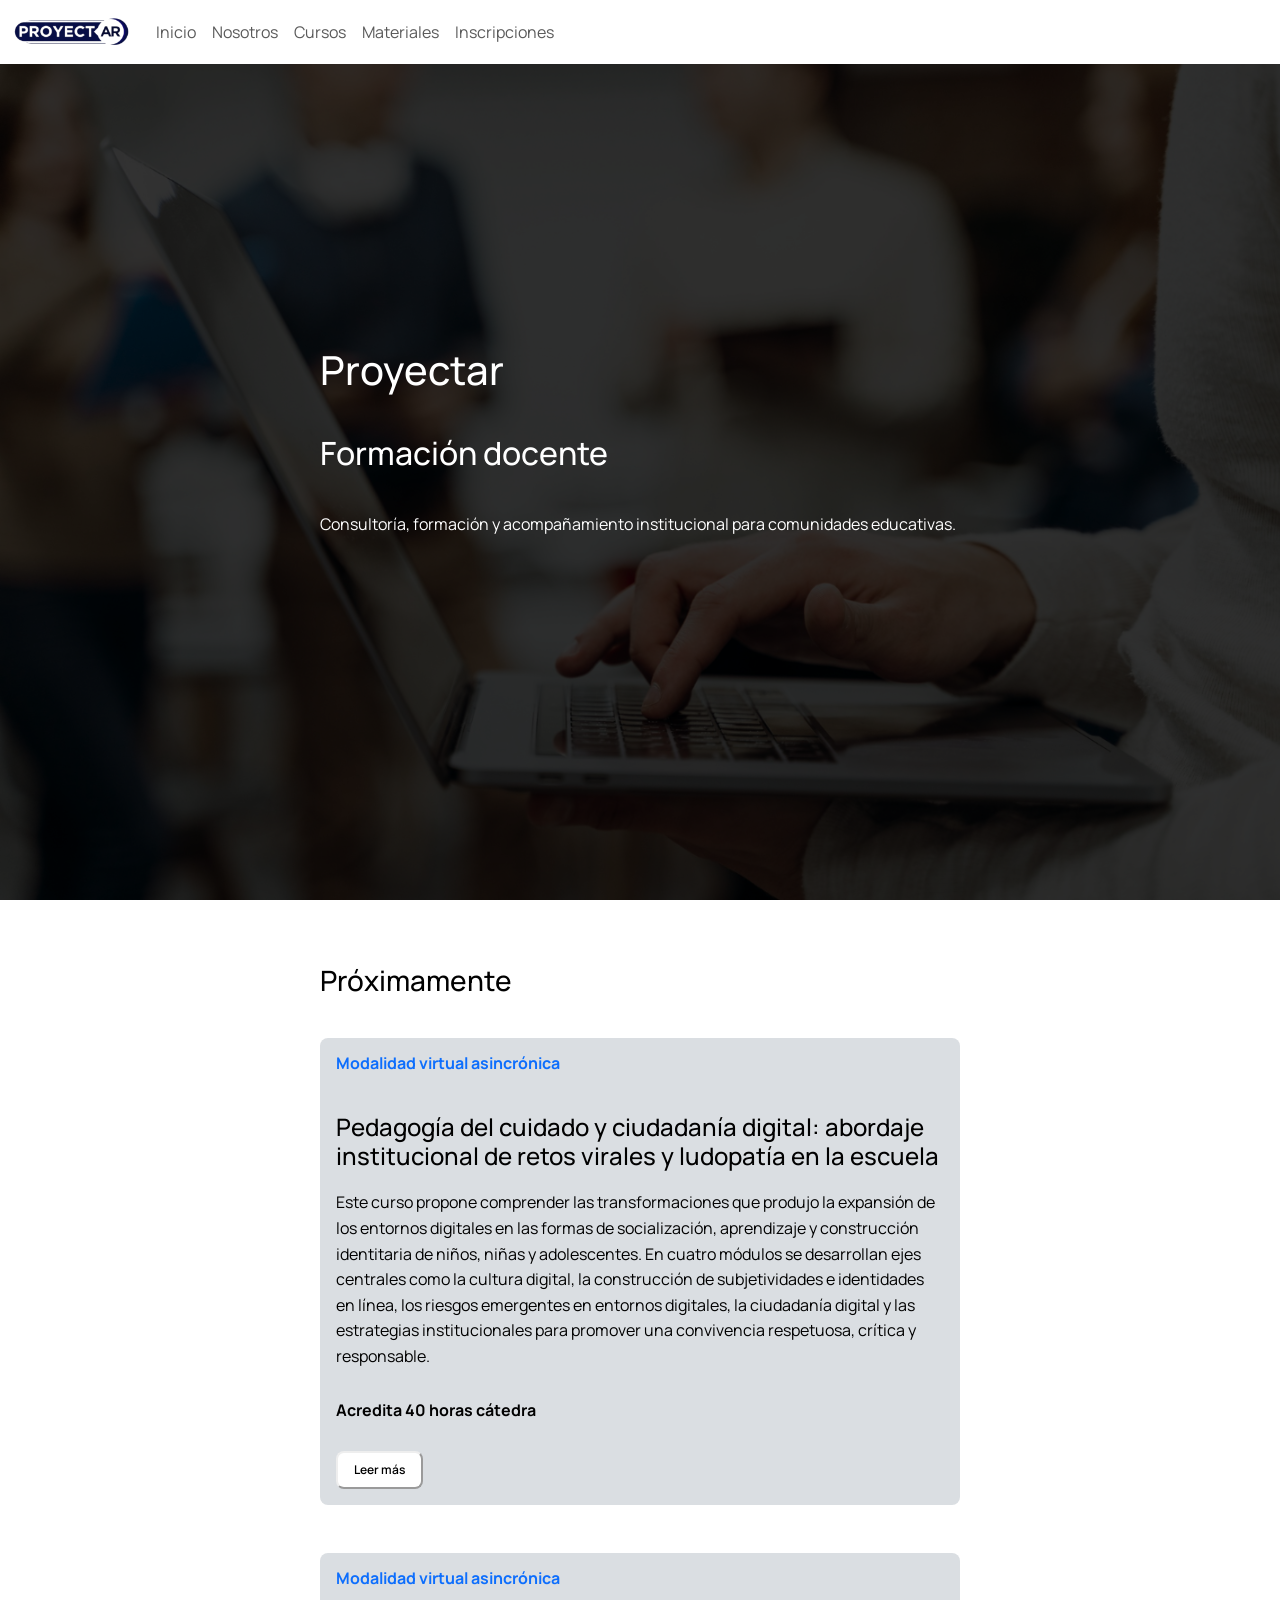
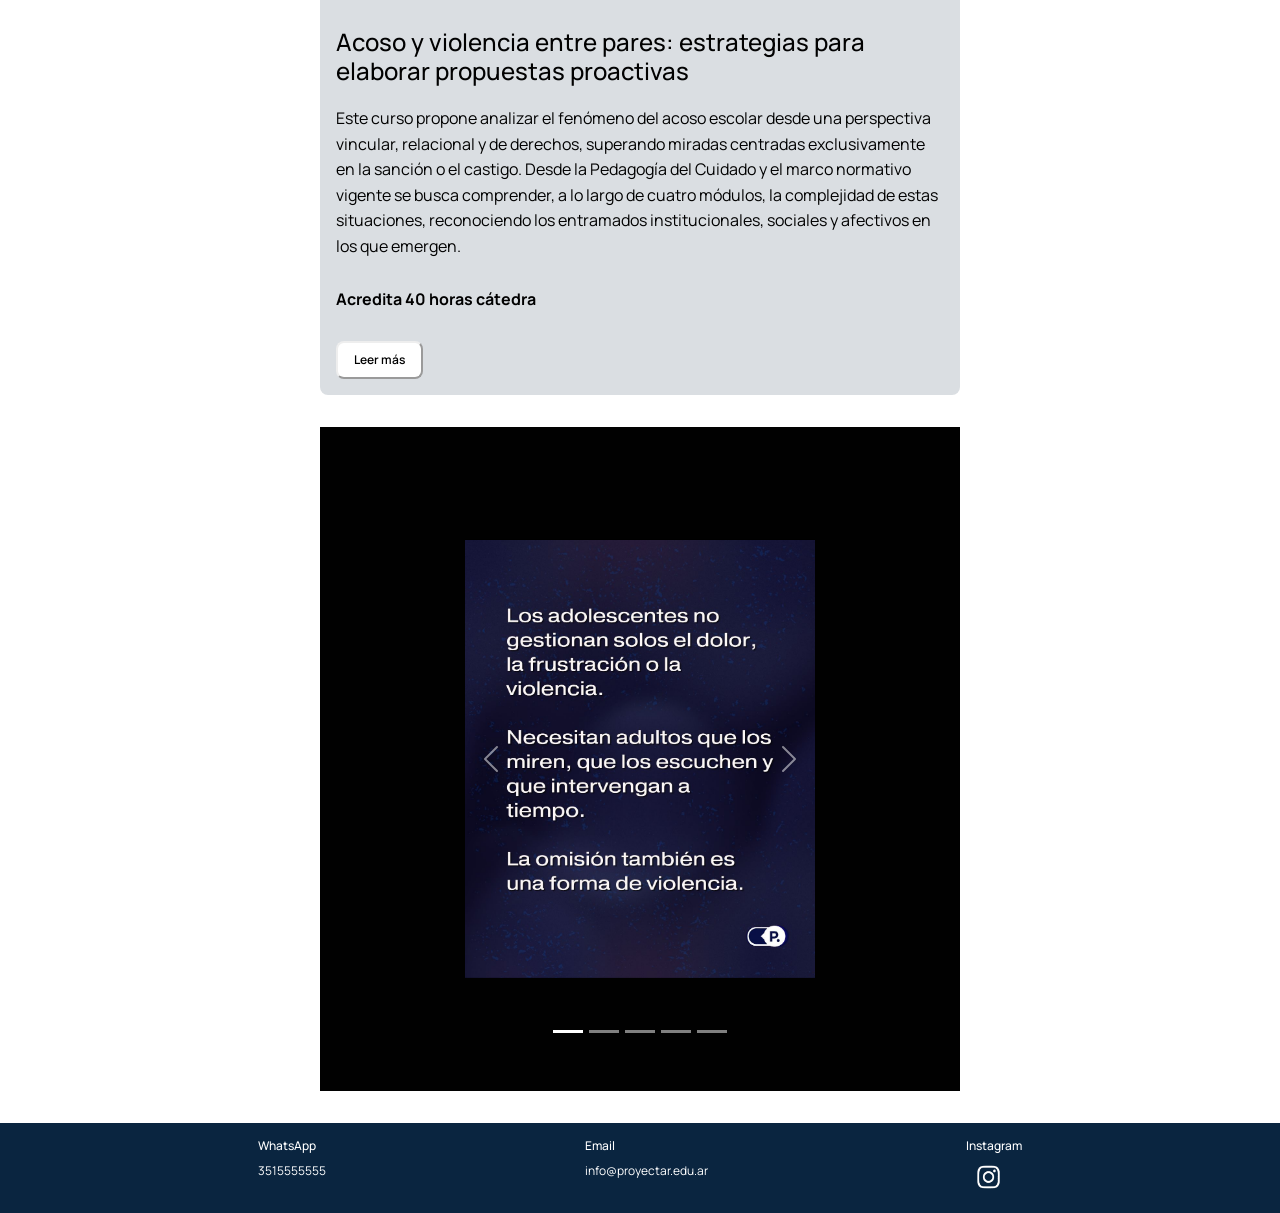
==== commit 0ae04207: "Creacion inscripciones.html" ====
--- a/index.html
+++ b/index.html
@@ -5,7 +5,8 @@
     <meta charset="UTF-8">
     <meta name="viewport" content="width=device-width, initial-scale=1.0">
     <title>Proyectar | Capacitación docente</title>
-    <meta name="description" content="Proyectar ofrece capacitación docente, formación educativa y recursos pedagógicos para docentes y estudiantes. Cursos actualizados, acompañamiento y desarrollo profesional.">
+    <meta name="description"
+        content="Proyectar ofrece capacitación docente, formación educativa y recursos pedagógicos para docentes y estudiantes. Cursos actualizados, acompañamiento y desarrollo profesional.">
 
 
     <!--css-->
@@ -50,54 +51,58 @@
                             <li class="nav-item">
                                 <a class="nav-link" href="pages/materiales.html">Materiales</a>
                             </li>
+                            <li class="nav-item">
+                                <a class="nav-link" href="pages/incripciones.html">Inscripciones</a>
+                            </li>
+
                         </ul>
                     </div>
                 </div>
             </nav>
 
-
             <div class="indexHeaderContenedorInferior">
-                <h1>Capacitación docente con puntaje</h1>
-                <h2>Proyectar</h2>
+                <h1>Proyectar</h1>
+                <h2>Formación docente</h2>
                 <p>Consultoría, formación y acompañamiento institucional para comunidades educativas.
                 </p>
             </div>
         </div>
     </header>
     <main>
-        <section class="indexMain">
-            <h3>Próximamente</h3>
-            <div class="indexContenedorArticle">
-                <article class="indexMainArticleNovedad">
-                    <h6 class="fw-bold text-primary">Modalidad virtual asincrónica<h6>
-                            <h4>Pedagogía del cuidado y ciudadanía digital: abordaje institucional de retos
-                                virales y ludopatía en la escuela</h4>
-                            <p>Este curso propone comprender las transformaciones que produjo la expansión de los
-                                entornos digitales en las formas de socialización, aprendizaje y construcción
-                                identitaria de niños, niñas y adolescentes. En cuatro módulos se desarrollan ejes
-                                centrales como la cultura digital, la construcción de subjetividades e identidades en
-                                línea, los riesgos emergentes en entornos digitales, la ciudadanía digital y las
-                                estrategias institucionales para promover una convivencia respetuosa, crítica y
-                                responsable.</p>
-                            <p><span class="fw-bold">Acredita 40 horas cátedra</span></p>
-                            <button onclick="window.location.href='../pages/cursos.html'">Leer más</button>
-                </article>
-                <article class="indexMainArticleNovedad">
-                    <h6 class="fw-bold text-primary">Modalidad virtual asincrónica<h6></h6>
-                        <h4>Acoso y violencia entre pares: estrategias para elaborar propuestas
-                            proactivas</h4>
-                        <p>Este curso propone analizar el fenómeno del acoso escolar desde una perspectiva vincular,
-                            relacional y de derechos, superando miradas centradas exclusivamente en la sanción o el
-                            castigo. Desde la Pedagogía del Cuidado y el marco normativo vigente se busca comprender, a
-                            lo largo de cuatro módulos, la complejidad de estas situaciones, reconociendo los entramados
-                            institucionales, sociales y afectivos en los que emergen. </p>
-                        <p><span class="fw-bold">Acredita 40 horas cátedra</span></p>
-                        <button onclick="window.location.href='../pages/cursos.html'">Leer más</button>
-                </article>  
-            </div>
 
 
-            <div id="carouselExampleCaptions" class="carousel slide indexCarusel">
+        <section class="indexContenedorArticle">
+            <h3>Próximamente</h3>
+            <article class="indexMainArticleNovedad">
+                <h6 class="fw-bold text-primary">Modalidad virtual asincrónica<h6>
+                        <h4>Pedagogía del cuidado y ciudadanía digital: abordaje institucional de retos
+                            virales y ludopatía en la escuela</h4>
+                        <p>Este curso propone comprender las transformaciones que produjo la expansión de los
+                            entornos digitales en las formas de socialización, aprendizaje y construcción
+                            identitaria de niños, niñas y adolescentes. En cuatro módulos se desarrollan ejes
+                            centrales como la cultura digital, la construcción de subjetividades e identidades en
+                            línea, los riesgos emergentes en entornos digitales, la ciudadanía digital y las
+                            estrategias institucionales para promover una convivencia respetuosa, crítica y
+                            responsable.</p>
+                        <p><span class="fw-bold">Acredita 40 horas cátedra</span></p>
+                        <button onclick="window.location.href='../pages/cursos.html#pedagogiaCuidado'">Leer más</button>
+            </article>
+            <article class="indexMainArticleNovedad">
+                <h6 class="fw-bold text-primary">Modalidad virtual asincrónica<h6></h6>
+                    <h4>Acoso y violencia entre pares: estrategias para elaborar propuestas
+                        proactivas</h4>
+                    <p>Este curso propone analizar el fenómeno del acoso escolar desde una perspectiva vincular,
+                        relacional y de derechos, superando miradas centradas exclusivamente en la sanción o el
+                        castigo. Desde la Pedagogía del Cuidado y el marco normativo vigente se busca comprender, a
+                        lo largo de cuatro módulos, la complejidad de estas situaciones, reconociendo los entramados
+                        institucionales, sociales y afectivos en los que emergen. </p>
+                    <p><span class="fw-bold">Acredita 40 horas cátedra</span></p>
+                    <button onclick="window.location.href='../pages/cursos.html#acosoViolencia'">Leer más</button>
+            </article>
+        </section>
+
+        <section class="contenedorCarusel">
+            <section id="carouselExampleCaptions" class="carousel slide indexCarusel">
                 <div class="carousel-indicators">
                     <button type="button" data-bs-target="#carouselExampleCaptions" data-bs-slide-to="0" class="active"
                         aria-current="true" aria-label="Slide 1"></button>
@@ -158,21 +163,26 @@
                         <span class="visually-hidden">Next</span>
                     </button>
                 </div>
+            </section>
         </section>
-       
+
     </main>
-    </main>
+
     <footer>
         <div>
-            <h6>© 2026 PROYECTAR. Todos los derechos reservados.</h6>
+            <h5>WhatsApp</h5>
+            <p>3515555555</p>
         </div>
 
         <div>
+            <h5>Email</h5>
             <p>info@proyectar.edu.ar</p>
         </div>
-        <div><a href="https://www.instagram.com/proyectar_formaciondocente/" alt="Ir a Instagram" target="_blank">
-                <img src="../img/footerInstagram.png" alt="Logo Instagram"></a></div>
-
+        <div>
+            <h5>Instagram</h5>
+            <a href="https://www.instagram.com/proyectar_formaciondocente/" alt="Ir a Instagram" target="_blank">
+                <img src="../img/footerInstagram.png" alt="Logo Instagram"></a>
+        </div>
     </footer>
     <script src="https://cdn.jsdelivr.net/npm/bootstrap@5.3.8/dist/js/bootstrap.bundle.min.js"
         integrity="sha384-FKyoEForCGlyvwx9Hj09JcYn3nv7wiPVlz7YYwJrWVcXK/BmnVDxM+D2scQbITxI"
--- a/css/styles.css
+++ b/css/styles.css
@@ -54,30 +54,23 @@
   height: 100vh;
   position: relative;
 }
-header .cursosHeader {
-  background-image: url("../img/indexHeaderFoto.jpg");
-  background-size: cover;
-  background-repeat: no-repeat;
-  height: 30vh;
-  position: relative;
-}
 header .indexHeaderContenedorInferior {
   display: flex;
   flex-direction: column;
   justify-content: center;
-  align-items: center;
+  align-items: flex-start;
   height: 100vh;
-  padding: 1rem;
+  padding: 2rem 1rem;
   color: #fff;
   gap: 2rem;
 }
 
-@media (min-width: 500px) {
+@media (min-width: 768px) {
   header .indexHeaderContenedorInferior {
     padding: 0 6rem;
   }
 }
-@media (min-width: 890px) {
+@media (min-width: 1020px) {
   header .indexHeaderContenedorInferior {
     padding: 0 20rem;
   }
@@ -101,17 +94,21 @@
   text-decoration: underline;
 }
 main .indexContenedorArticle {
-  display: flexbox;
-  flex-wrap: wrap;
+  display: flex;
+  flex-direction: column;
+  margin: 1rem 0;
   gap: 1rem;
 }
 main .indexMainArticleNovedad {
+  display: flex;
+  flex-direction: column;
+  align-items: flex-start;
   background-color: #dadee2;
   border-radius: 0.5rem;
   color: #010101;
-  padding: 2rem;
+  padding: 1rem;
   margin: 1rem 0;
-  gap: 1.5rem;
+  gap: 0.75rem;
 }
 main .indexMainArticleNovedad button {
   border-radius: 0.5rem;
@@ -131,13 +128,12 @@
 main .indexMainArticleNovedad button {
   align-content: center;
 }
-main .indexCarusel {
-  margin: 2rem 0;
-}
-main .indexCarusel img {
-  height: 400px;
-  width: 100%;
-  object-fit: contain;
+main .contenedorCarusel {
+  display: flex;
+  justify-content: center;
+  background-color: #010101;
+  padding: 1rem;
+  gap: 1rem;
 }
 main .cursosMainContenedor {
   margin-bottom: 4rem;
@@ -167,7 +163,15 @@
   margin: 2rem 0;
   gap: 1rem;
 }
-@media (min-width: 500px) {
+main .contenedorMain {
+  display: flex;
+  flex-direction: column;
+  padding: 0;
+  margin: 1rem 0;
+  gap: 1rem;
+}
+
+@media (min-width: 768px) {
   main {
     padding: 1rem 6rem;
   }
@@ -175,14 +179,14 @@
     margin: 2rem 0;
   }
   main .indexCarusel img {
-    height: 500px;
+    height: 0px;
     object-fit: contain;
   }
   main .cursosMainContenedor {
     margin-bottom: 6rem;
   }
 }
-@media (min-width: 890px) {
+@media (min-width: 1020px) {
   main {
     padding: 2rem 20rem;
   }
@@ -208,7 +212,7 @@
   font-family: "Manrope", sans-serif;
   color: #fff;
 }
-footer h6 {
+footer h5 {
   font-size: 0.75rem;
 }
 footer p {
@@ -219,13 +223,13 @@
   height: 2rem;
 }
 
-@media (min-width: 500px) {
+@media (min-width: 768px) {
   footer {
     padding: 4 6rem;
     margin: 0 auto;
   }
 }
-@media (min-width: 800px) {
+@media (min-width: 1020px) {
   footer {
     padding: 4 20rem;
     margin: 0 auto;
@@ -244,12 +248,12 @@
 
 @media (min-width: 768px) {
   .indexCarousel {
-    max-width: 700px;
-  }
-}
-@media (min-width: 1200px) {
+    max-width: 1000px;
+  }
+}
+@media (min-width: 1020px) {
   .indexCarousel {
-    max-width: 1000px;
+    max-width: 1020px;
   }
 }
 
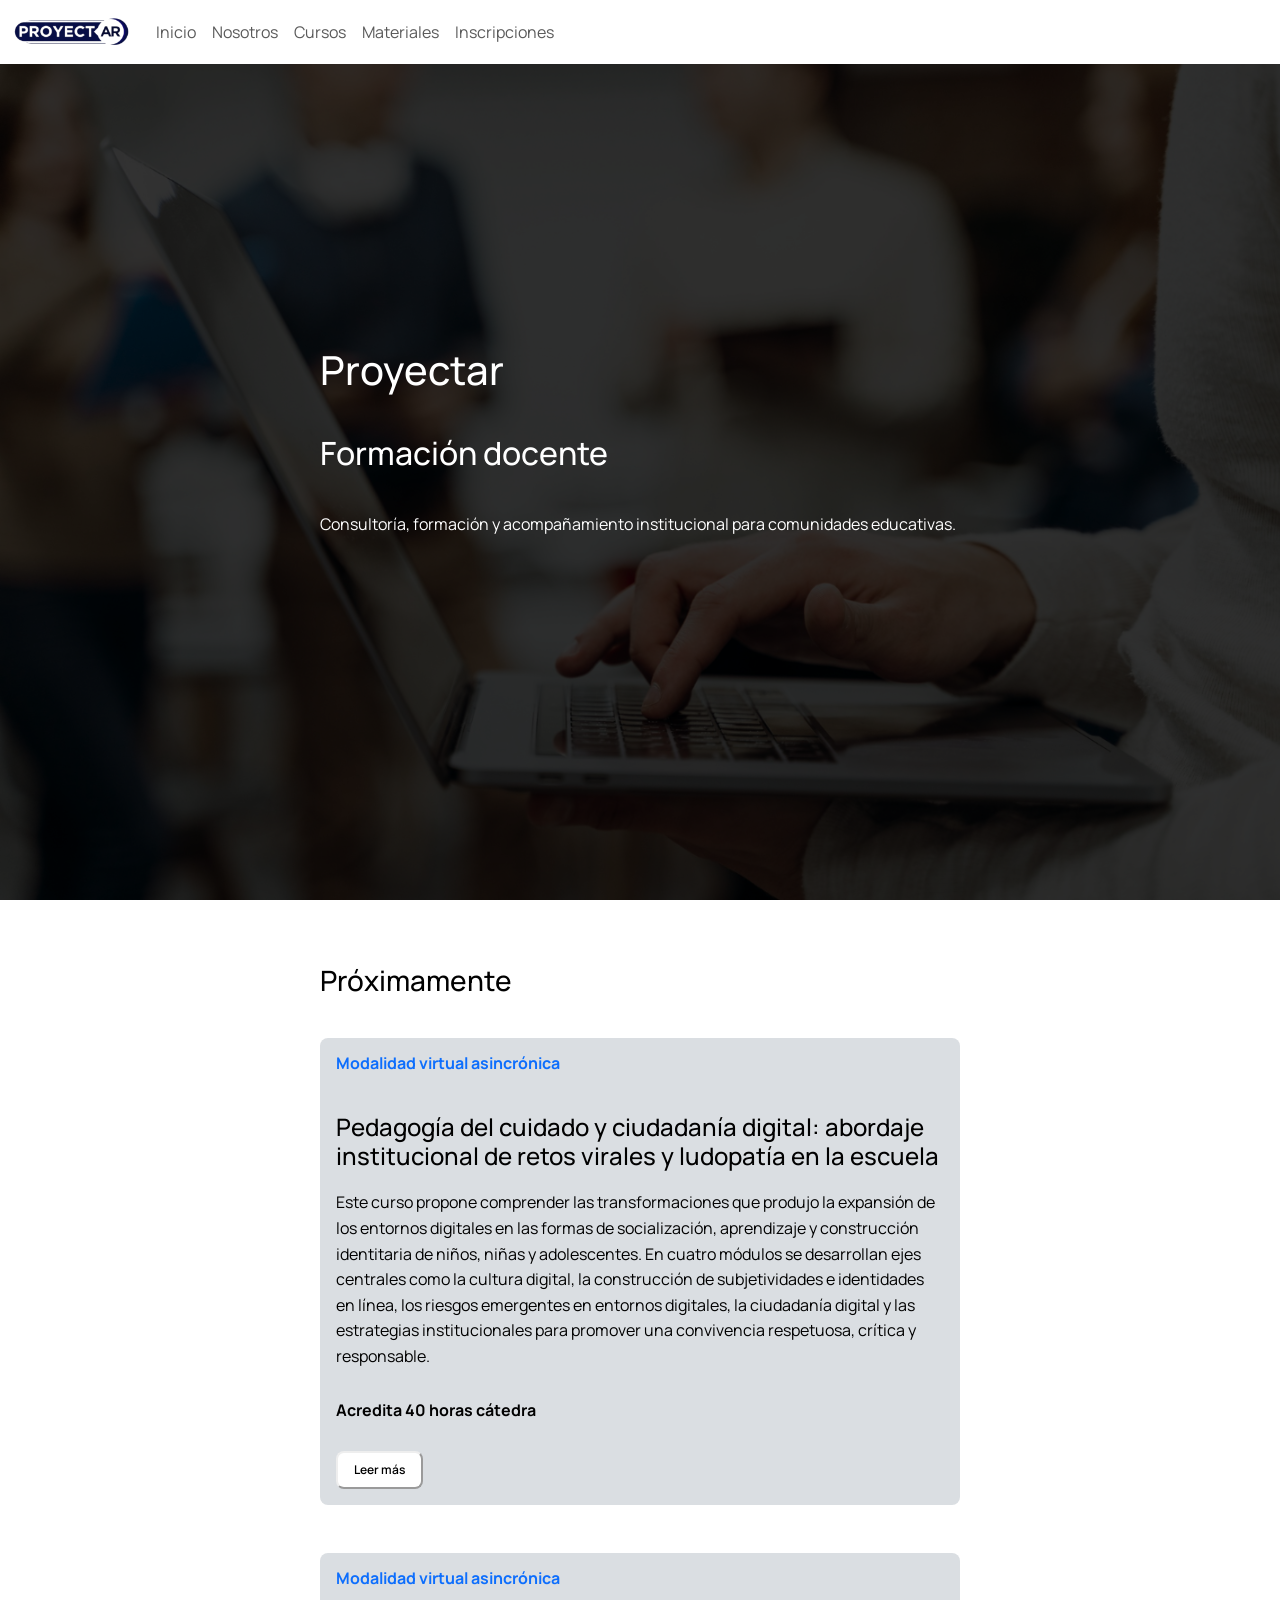
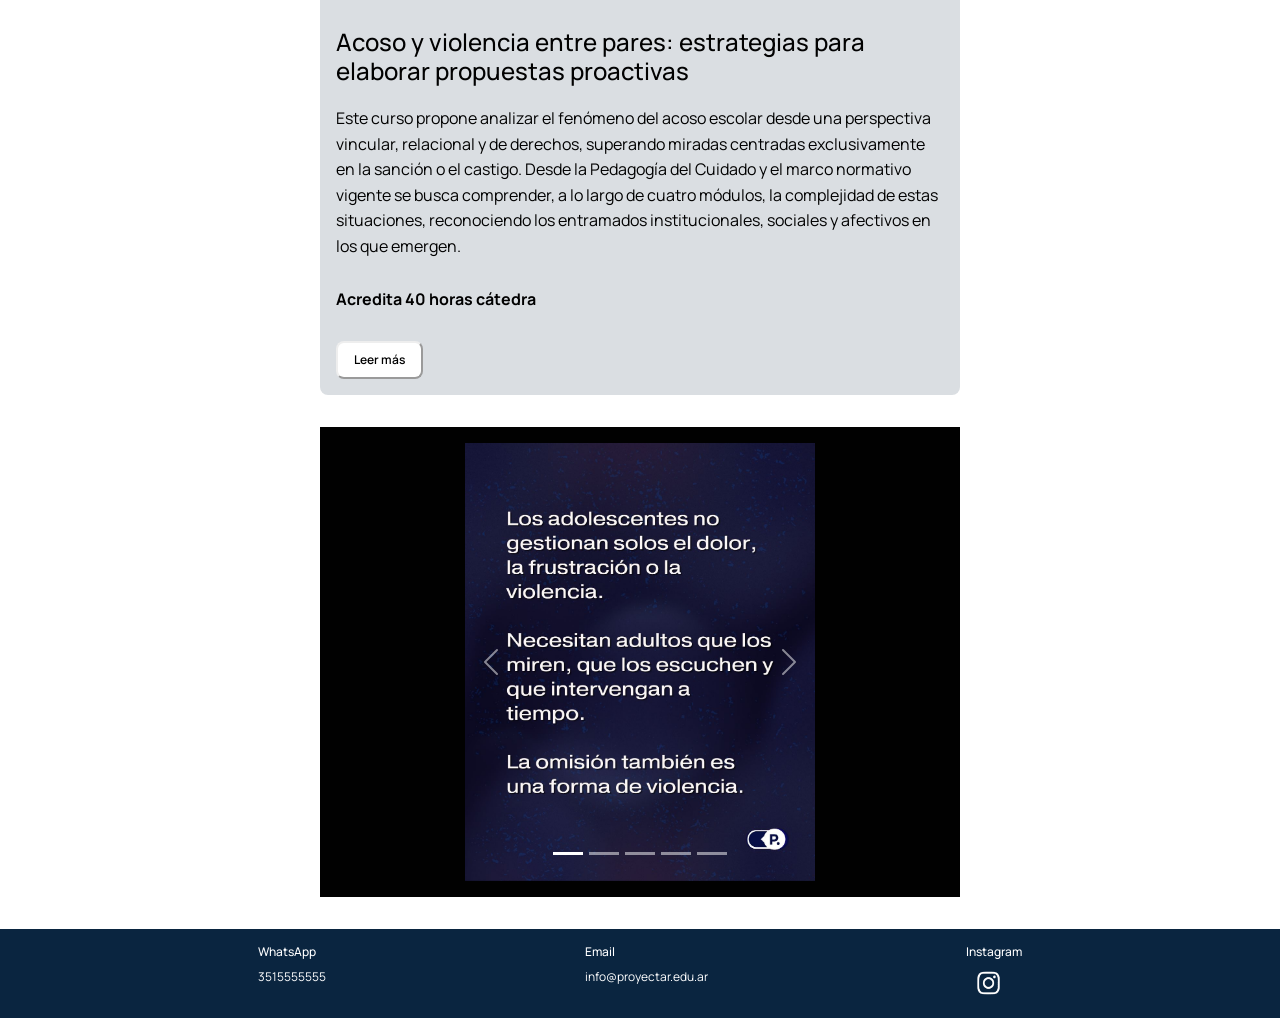
==== commit c8534f04: "Corrección de scss y atributos alt en html" ====
--- a/index.html
+++ b/index.html
@@ -118,34 +118,34 @@
                 </div>
                 <div class="carousel-inner">
                     <div class="carousel-item active">
-                        <img src="./img/indexPlacaAzul1.jpg" class="d-block w-100" alt="...">
+                        <img src="./img/indexPlacaAzul1.jpg" class="d-block w-100" alt="Diapositiva sobre grooming">
                         <div class="carousel-caption d-none d-md-block">
 
 
                         </div>
                     </div>
                     <div class="carousel-item">
-                        <img src="./img/indexPlacaAzul2.jpg" class="d-block w-100" alt="...">
+                        <img src="./img/indexPlacaAzul2.jpg" class="d-block w-100" alt="Diapositiva sobre grooming">
                         <div class="carousel-caption d-none d-md-block">
 
 
                         </div>
                     </div>
                     <div class="carousel-item">
-                        <img src="./img/indexPlacaAzul3.jpg" class="d-block w-100" alt="...">
+                        <img src="./img/indexPlacaAzul3.jpg" class="d-block w-100" alt="Diapositiva sobre grooming">
                         <div class="carousel-caption d-none d-md-block">
 
 
                         </div>
                     </div>
                     <div class="carousel-item">
-                        <img src="./img/indexPlacaAzul4.jpg" class="d-block w-100" alt="...">
+                        <img src="./img/indexPlacaAzul4.jpg" class="d-block w-100" alt="Diapositiva sobre grooming">
                         <div class="carousel-caption d-none d-md-block">
 
                         </div>
                     </div>
                     <div class="carousel-item">
-                        <img src="./img/indexPlacaAzul5.jpg" class="d-block w-100" alt="...">
+                        <img src="./img/indexPlacaAzul5.jpg" class="d-block w-100" alt="Diapositiva sobre grooming">
                         <div class="carousel-caption d-none d-md-block">
 
 
@@ -180,7 +180,7 @@
         </div>
         <div>
             <h5>Instagram</h5>
-            <a href="https://www.instagram.com/proyectar_formaciondocente/" alt="Ir a Instagram" target="_blank">
+            <a href="https://www.instagram.com/proyectar_formaciondocente/" target="_blank">
                 <img src="../img/footerInstagram.png" alt="Logo Instagram"></a>
         </div>
     </footer>
--- a/css/styles.css
+++ b/css/styles.css
@@ -75,6 +75,12 @@
     padding: 0 20rem;
   }
 }
+header.pagesHeader {
+  height: 20vh;
+  background-image: none;
+  background-color: #133B5C;
+}
+
 main {
   margin-top: 1rem;
   padding: 2rem 1rem;
@@ -175,14 +181,7 @@
   main {
     padding: 1rem 6rem;
   }
-  main .indexCarusel {
-    margin: 2rem 0;
-  }
-  main .indexCarusel img {
-    height: 0px;
-    object-fit: contain;
-  }
-  main .cursosMainContenedor {
+  .cursosMainContenedor {
     margin-bottom: 6rem;
   }
 }
@@ -192,13 +191,6 @@
   }
   main .cursosMainContenedor {
     margin-bottom: 10rem;
-  }
-  main .indexCarusel {
-    margin: 1rem 0;
-  }
-  main .indexCarusel img {
-    height: 600px;
-    object-fit: contain;
   }
 }
 footer {
@@ -256,5 +248,55 @@
     max-width: 1020px;
   }
 }
+form {
+  display: flex;
+  flex-direction: column;
+  gap: 1rem;
+  background-color: #dadee2;
+  padding: 1.5rem;
+  border-radius: 0.5rem;
+}
+form label {
+  font-weight: 600;
+  color: #010101;
+}
+form input,
+form select,
+form textarea {
+  width: 100%;
+  padding: 0.75rem;
+  border: 1px solid #c7ccd1;
+  border-radius: 0.5rem;
+  font-family: inherit;
+  font-size: 1rem;
+}
+form input:focus,
+form select:focus,
+form textarea:focus {
+  outline: none;
+  border-color: #2D6CDF;
+}
+form textarea {
+  min-height: 120px;
+  resize: vertical;
+}
+form button {
+  border-radius: 0.5rem;
+  background-color: #fff;
+  border-color: unset;
+  font-family: "Manrope", sans-serif;
+  font-size: 12px;
+  font-weight: 600;
+  padding: 0.5rem 1rem;
+}
+form button:hover {
+  background-color: #2D6CDF;
+  color: #fff;
+  transform: translateY(-2px);
+  opacity: 0.8;
+}
+form button {
+  align-self: flex-start;
+}
 
 /*# sourceMappingURL=styles.css.map */
